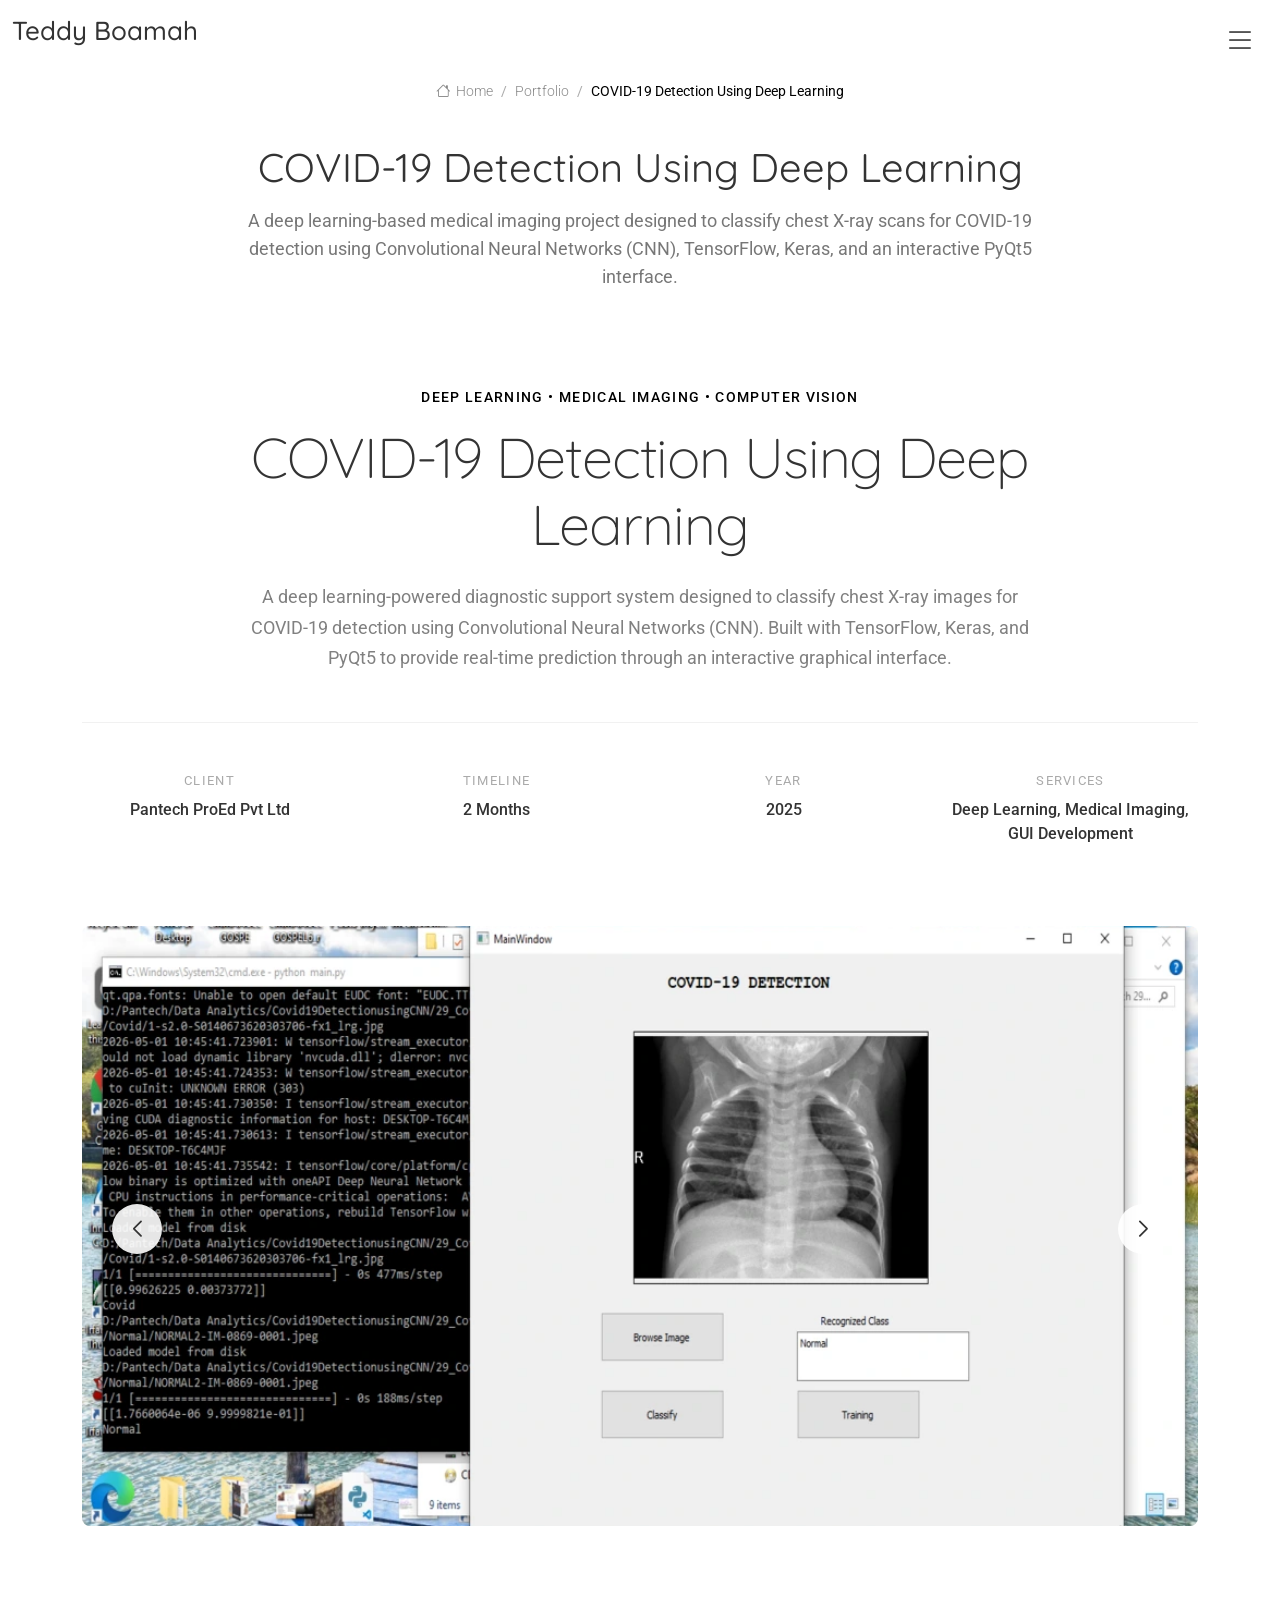
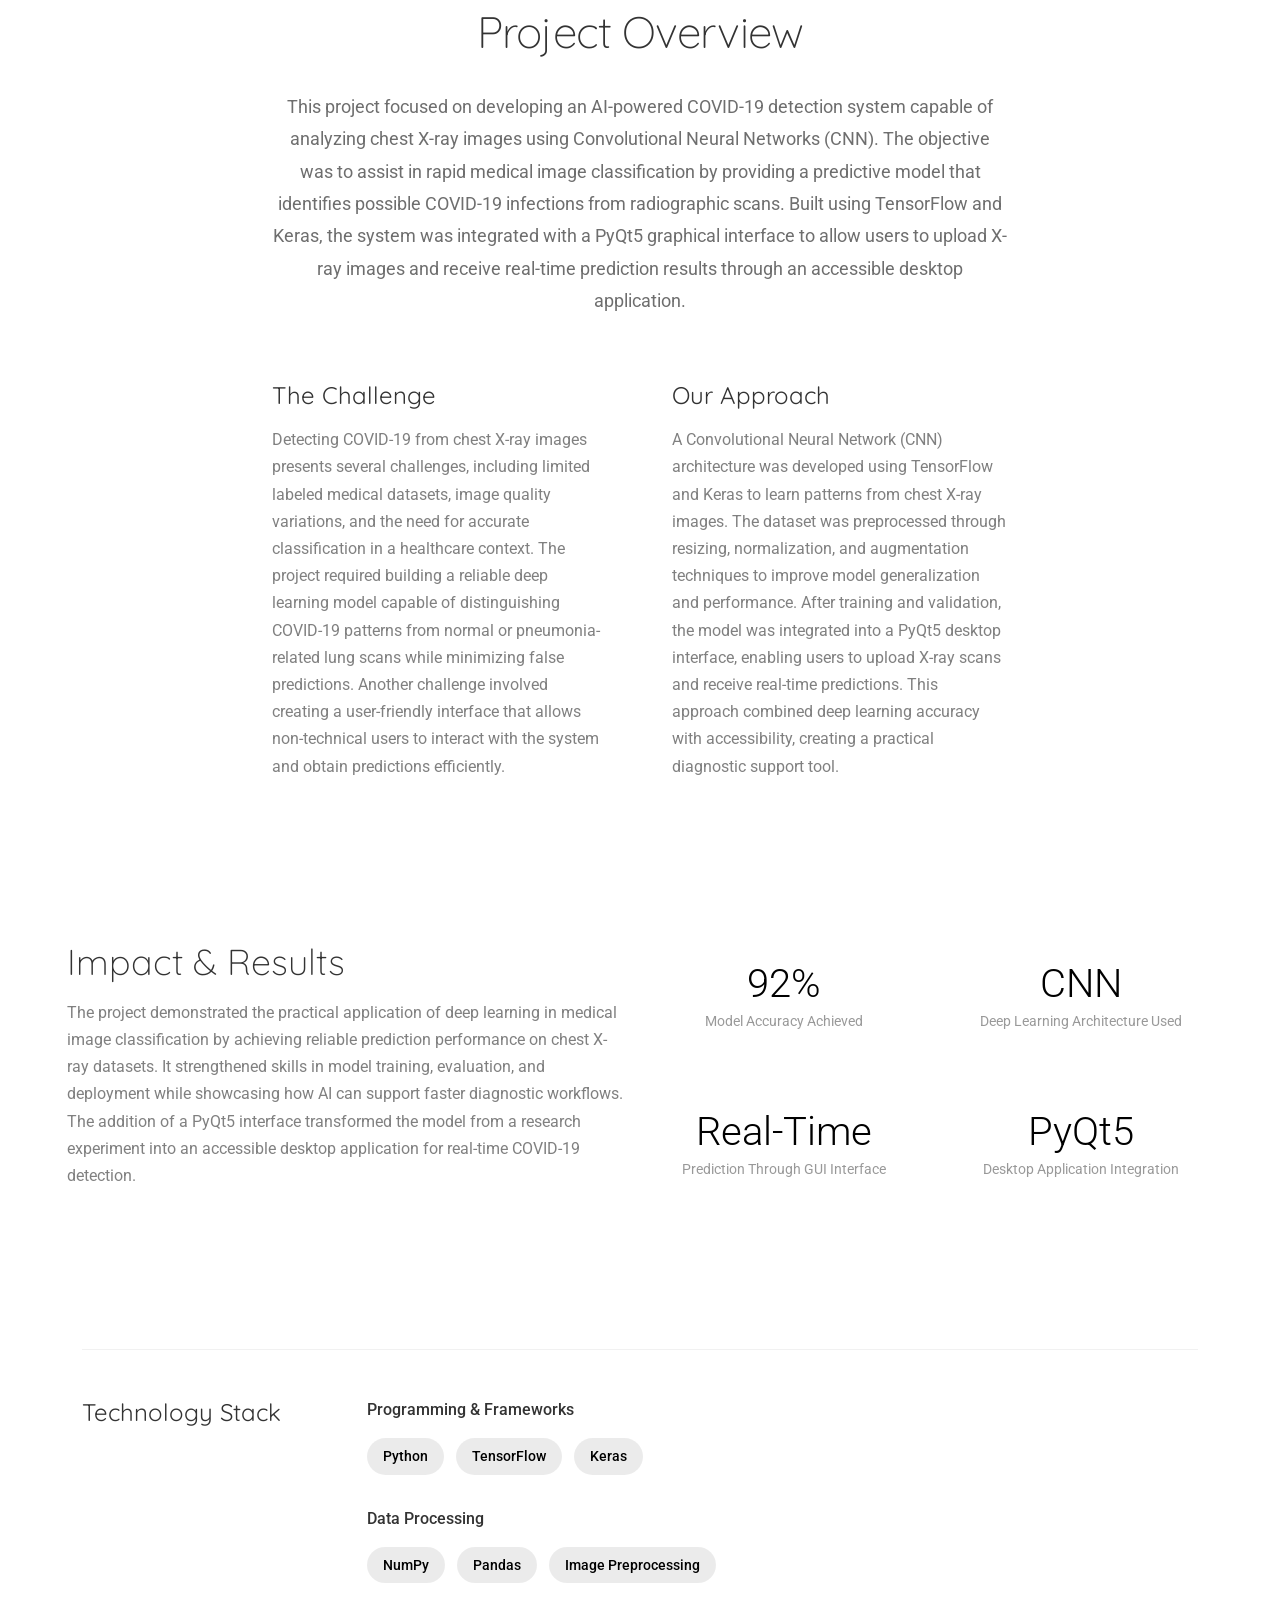
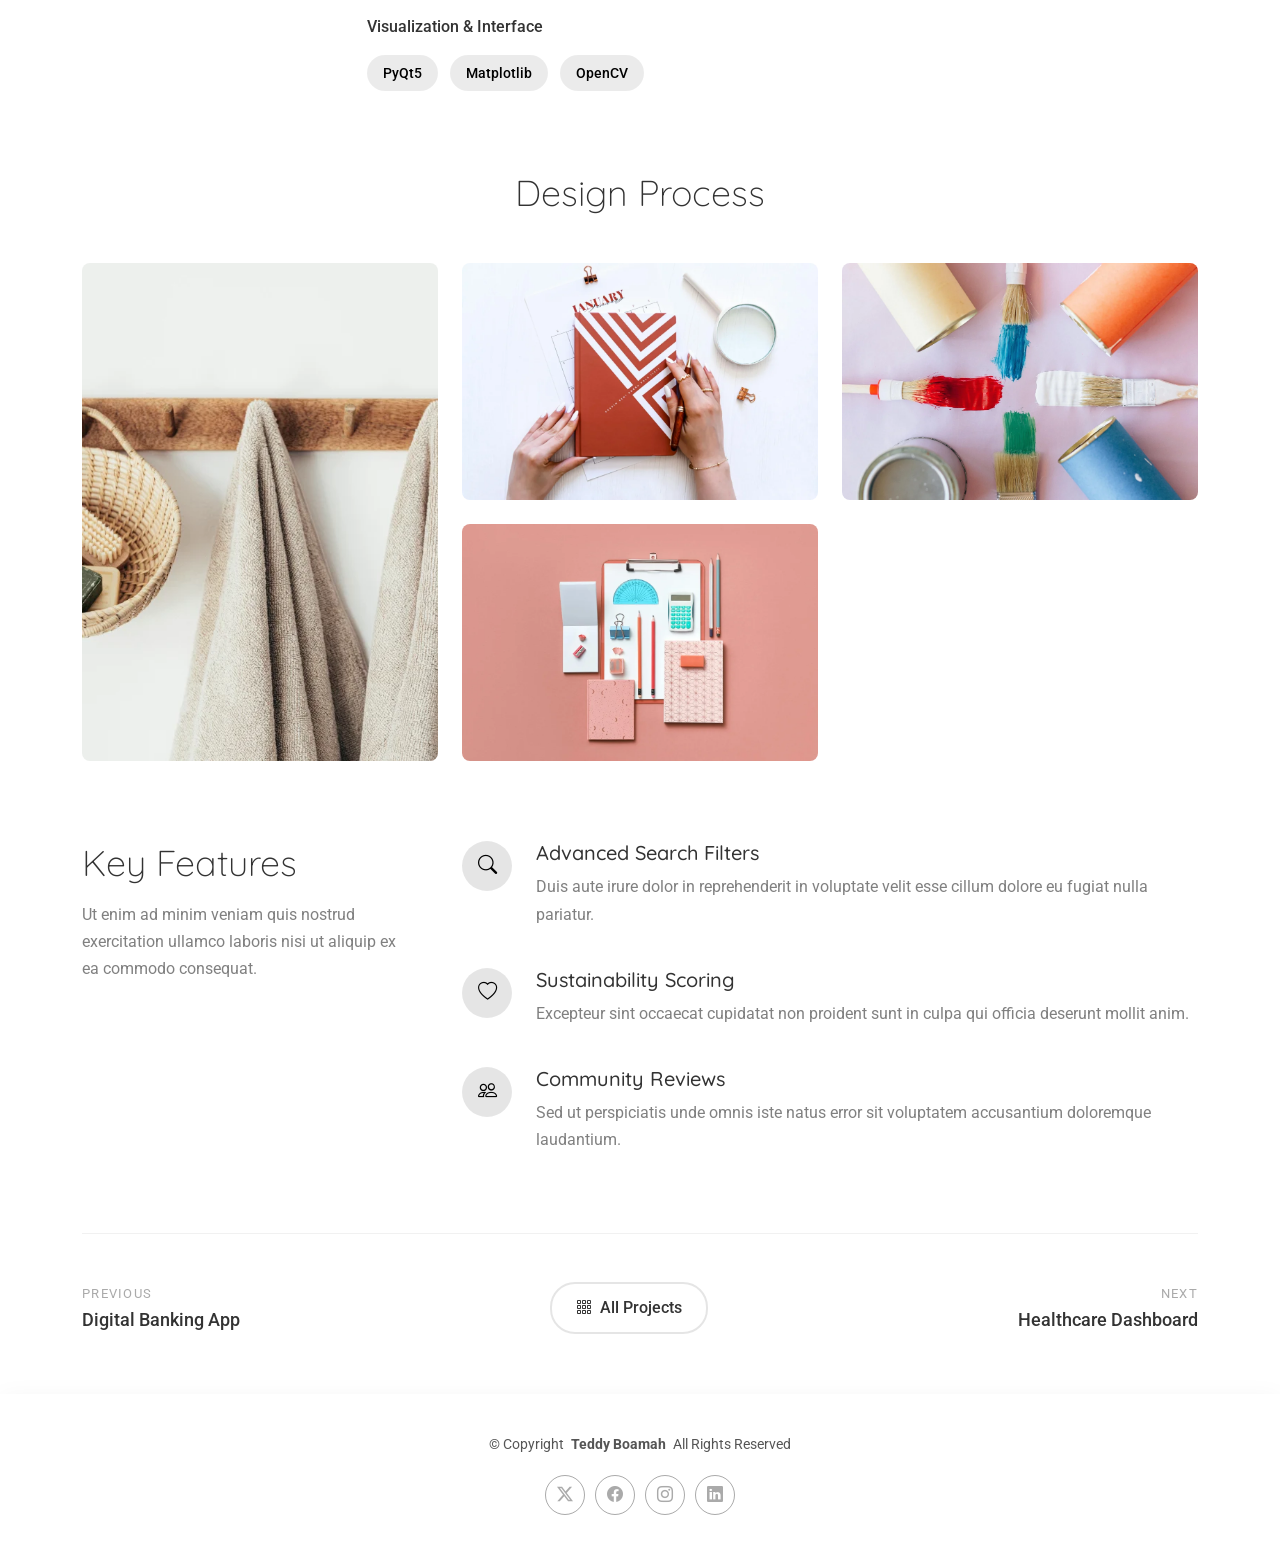
==== portfolio-covid19.html @ 997581e5 "update portfolio" ====
<!DOCTYPE html>
<html lang="en">

<head>
  <meta charset="utf-8">
  <meta content="width=device-width, initial-scale=1.0" name="viewport">
  <title>COVID-19 Detection Using Deep Learning | Teddy Boamah Portfolio</title>
  <meta name="description" content="Portfolio project by Teddy Boamah showcasing 
    a deep learning-based COVID-19 detection system using CNN, TensorFlow, Keras, 
    and PyQt5 for chest X-ray image classification.">
  <meta name="keywords" content="COVID-19 Detection, Deep Learning, CNN, TensorFlow, 
    Keras, PyQt5, Medical Imaging, Chest X-ray Classification, Artificial Intelligence, 
    Machine Learning, Teddy Boamah Portfolio">
  <!-- Open Graph (for sharing) -->
  <meta property="og:title" content="Teddy Boamah - AI Developer">
  <meta property="og:description" content="AI Developer and Entrepreneur building intelligent systems">
  <meta property="og:image" content="assets/images/Teddy.webp">
  <meta property="og:type" content="website">

  <!-- Favicons -->
  <link href="assets/img/favicon.png" rel="icon">
  <link href="assets/img/apple-touch-icon.png" rel="apple-touch-icon">

  <!-- Fonts -->
  <link href="https://fonts.googleapis.com" rel="preconnect">
  <link href="https://fonts.gstatic.com" rel="preconnect" crossorigin>
  <link href="https://fonts.googleapis.com/css2?family=Roboto:ital,wght@0,100;0,300;0,400;0,500;0,700;0,900;1,100;1,300;1,400;1,500;1,700;1,900&family=Raleway:ital,wght@0,100;0,200;0,300;0,400;0,500;0,600;0,700;0,800;0,900;1,100;1,200;1,300;1,400;1,500;1,600;1,700;1,800;1,900&family=Quicksand:wght@300;400;500;600;700&display=swap" rel="stylesheet">

  <!-- Vendor CSS Files -->
  <link href="assets/vendor/bootstrap/css/bootstrap.min.css" rel="stylesheet">
  <link href="assets/vendor/bootstrap-icons/bootstrap-icons.css" rel="stylesheet">
  <link href="assets/vendor/aos/aos.css" rel="stylesheet">
  <link href="assets/vendor/glightbox/css/glightbox.min.css" rel="stylesheet">
  <link href="assets/vendor/swiper/swiper-bundle.min.css" rel="stylesheet">

  <!-- Main CSS File -->
  <link href="assets/css/main.css" rel="stylesheet">


</head>

<body class="portfolio-details-page">

  <header id="header" class="header d-flex align-items-center position-relative">
    <div class="container-fluid position-relative d-flex align-items-center justify-content-between">

      <a href="index.html" class="logo d-flex align-items-center">
        <!-- Uncomment the line below if you also wish to use an image logo -->
        <!-- <img src="assets/img/logo.webp" alt=""> -->
        <h1 class="sitename">Teddy Boamah</h1>
      </a>

      <nav id="navmenu" class="navmenu">
        <ul>
          <li><a href="index.html#hero">Home</a></li>
          <li><a href="index.html#about">About</a></li>
          <li><a href="index.html#resume">Resume</a></li>
          <li><a href="index.html#portfolio">Portfolio</a></li>
          <li><a href="index.html#services">Services</a></li>
          
          <li><a href="index.html#contact">Contact</a></li>
        </ul>
        <i class="mobile-nav-toggle d-xl-none bi bi-list"></i>
      </nav>

    </div>
  </header>

  <main class="main">

    <!-- Page Title -->
    <div class="page-title">
      <div class="breadcrumbs">
        <nav aria-label="breadcrumb">
          <ol class="breadcrumb">
            <li class="breadcrumb-item"><a href="index.html#hero"><i class="bi bi-house"></i> Home</a></li>
            <li class="breadcrumb-item"><a href="index.html#portfolio">Portfolio</a></li>
            <li class="breadcrumb-item active current">COVID-19 Detection Using Deep Learning</li>
          </ol>
        </nav>
      </div>

      <div class="title-wrapper">
        <h1>COVID-19 Detection Using Deep Learning</h1>
        <p>A deep learning-based medical imaging project designed to classify chest X-ray scans for COVID-19 detection 
            using Convolutional Neural Networks (CNN), TensorFlow, Keras, and an interactive PyQt5 interface.
        </p>
      </div>
    </div><!-- End Page Title -->

    <!-- Portfolio Details Section -->
    <section id="portfolio-details" class="portfolio-details section">

      <div class="container" data-aos="fade-up" data-aos-delay="100">

        <div class="project-hero">
          <div class="hero-content" data-aos="fade-up">
            <div class="project-category">Deep Learning • Medical Imaging • Computer Vision</div>
            <h1 class="project-title">COVID-19 Detection Using Deep Learning</h1>
            <p class="project-subtitle">
                A deep learning-powered diagnostic support system designed to classify 
                chest X-ray images for COVID-19 detection using Convolutional Neural Networks (CNN). 
                Built with TensorFlow, Keras, and PyQt5 to provide real-time prediction 
                through an interactive graphical interface.
            </p>
          </div>

          <div class="project-meta-grid" data-aos="fade-up" data-aos-delay="200">
            <div class="meta-column">
              <div class="meta-label">Client</div>
              <div class="meta-value">Pantech ProEd Pvt Ltd</div>
            </div>
            <div class="meta-column">
              <div class="meta-label">Timeline</div>
              <div class="meta-value">2 Months</div>
            </div>
            <div class="meta-column">
              <div class="meta-label">Year</div>
              <div class="meta-value">2025</div>
            </div>
            <div class="meta-column">
              <div class="meta-label">Services</div>
              <div class="meta-value">Deep Learning, Medical Imaging, GUI Development</div>
            </div>
          </div>
        </div>

        <div class="visual-showcase" data-aos="zoom-in" data-aos-delay="100">
          <div class="main-visual">
            <div class="portfolio-details-slider swiper init-swiper">
              <script type="application/json" class="swiper-config">
                {
                  "loop": true,
                  "speed": 600,
                  "autoplay": {
                    "delay": 4000
                  },
                  "effect": "creative",
                  "creativeEffect": {
                    "prev": {
                      "shadow": false,
                      "translate": ["-120%", 0, -500]
                    },
                    "next": {
                      "shadow": false,
                      "translate": ["120%", 0, -500]
                    }
                  },
                  "slidesPerView": 1,
                  "navigation": {
                    "nextEl": ".swiper-button-next",
                    "prevEl": ".swiper-button-prev"
                  }
                }
              </script>
              <div class="swiper-wrapper">
                <div class="swiper-slide">
                  <img src="assets/img/portfolio/covid_file1.webp" alt="COVID-19 detector" class="img-fluid" loading="lazy">
                </div>
                <div class="swiper-slide">
                  <img src="assets/img/portfolio/covid_2.webp" alt="COVID-19 detector" class="img-fluid" loading="lazy">
                </div>
                <div class="swiper-slide">
                  <img src="assets/img/portfolio/covid_3.webp" alt="COVID-19 detector" class="img-fluid" loading="lazy">
                </div>
              </div>
              <div class="swiper-button-next"></div>
              <div class="swiper-button-prev"></div>
            </div>
          </div>
        </div>

        <div class="content-section">
          <div class="row">
            <div class="col-lg-8 offset-lg-2">
              <div class="project-overview" data-aos="fade-up">
                <h2>Project Overview</h2>
                <p class="overview-text">This project focused on developing an AI-powered COVID-19 detection system capable of 
                    analyzing chest X-ray images using Convolutional Neural Networks (CNN). The objective was to assist in 
                    rapid medical image classification by providing a predictive model that identifies possible COVID-19 infections 
                    from radiographic scans. Built using TensorFlow and Keras, the system was integrated with a PyQt5 graphical interface 
                    to allow users to upload X-ray images and receive real-time prediction results through an accessible desktop application.
                </p>

                <div class="challenge-solution">
                  <div class="challenge-block" data-aos="fade-up" data-aos-delay="100">
                    <h3>The Challenge</h3>
                    <p>Detecting COVID-19 from chest X-ray images presents several challenges, including limited labeled medical datasets, 
                        image quality variations, and the need for accurate classification in a healthcare context. The project required 
                        building a reliable deep learning model capable of distinguishing COVID-19 patterns from normal or pneumonia-related 
                        lung scans while minimizing false predictions. Another challenge involved creating a user-friendly interface that allows 
                        non-technical users to interact with the system and obtain predictions efficiently.
                    </p>
                  </div>

                  <div class="solution-block" data-aos="fade-up" data-aos-delay="200">
                    <h3>Our Approach</h3>
                    <p>A Convolutional Neural Network (CNN) architecture was developed using TensorFlow and Keras to learn patterns from 
                        chest X-ray images. The dataset was preprocessed through resizing, normalization, and augmentation techniques to 
                        improve model generalization and performance. After training and validation, the model was integrated into a 
                        PyQt5 desktop interface, enabling users to upload X-ray scans and receive real-time predictions. This approach 
                        combined deep learning accuracy with accessibility, creating a practical diagnostic support tool.
                    </p>
                  </div>
                </div>
              </div>
            </div>
          </div>
        </div>

        <div class="metrics-showcase" data-aos="fade-up" data-aos-delay="100">
          <div class="row align-items-center">
            <div class="col-lg-6">
              <div class="metrics-content">
                <h3>Impact &amp; Results</h3>
                <p>The project demonstrated the practical application of deep learning in 
                    medical image classification by achieving reliable prediction performance on 
                    chest X-ray datasets. It strengthened skills in model training, evaluation, 
                    and deployment while showcasing how AI can support faster diagnostic workflows. 
                    The addition of a PyQt5 interface transformed the model from a research experiment 
                    into an accessible desktop application for real-time COVID-19 detection.
                </p>
              </div>
            </div>
            <div class="col-lg-6">
              <div class="metrics-grid">
                <div class="metric-item" data-aos="fade-up" data-aos-delay="200">
                  <div class="metric-number">92%</div>
                  <div class="metric-label">Model Accuracy Achieved</div>
                </div>
                <div class="metric-item" data-aos="fade-up" data-aos-delay="250">
                  <div class="metric-number">CNN</div>
                  <div class="metric-label">Deep Learning Architecture Used</div>
                </div>
                <div class="metric-item" data-aos="fade-up" data-aos-delay="300">
                  <div class="metric-number">Real-Time</div>
                  <div class="metric-label">Prediction Through GUI Interface</div>
                </div>
                <div class="metric-item" data-aos="fade-up" data-aos-delay="350">
                  <div class="metric-number">PyQt5</div>
                  <div class="metric-label">Desktop Application Integration</div>
                </div>
              </div>
            </div>
          </div>
        </div>

        <div class="technology-stack" data-aos="fade-up" data-aos-delay="100">
          <div class="row">
            <div class="col-lg-3">
              <h3>Technology Stack</h3>
            </div>
            <div class="col-lg-9">
              <div class="tech-categories">
                <div class="tech-category" data-aos="fade-up" data-aos-delay="150">
                  <div class="category-title">Programming & Frameworks</div>
                  <div class="tech-list">
                    <span class="tech-item">Python</span>
                    <span class="tech-item">TensorFlow</span>
                    <span class="tech-item">Keras</span>
                  </div>
                </div>
                <div class="tech-category" data-aos="fade-up" data-aos-delay="200">
                  <div class="category-title">Data Processing</div>
                  <div class="tech-list">
                    <span class="tech-item">NumPy</span>
                    <span class="tech-item">Pandas</span>
                    <span class="tech-item">Image Preprocessing</span>
                  </div>
                </div>
                <div class="tech-category" data-aos="fade-up" data-aos-delay="250">
                  <div class="category-title">Visualization & Interface</div>
                  <div class="tech-list">
                    <span class="tech-item">PyQt5</span>
                    <span class="tech-item">Matplotlib</span>
                    <span class="tech-item">OpenCV</span>
                  </div>
                </div>
              </div>
            </div>
          </div>
        </div>

        <div class="process-gallery" data-aos="fade-up" data-aos-delay="100">
          <h3>Design Process</h3>
          <div class="gallery-masonry">
            <div class="gallery-item large" data-aos="fade-up" data-aos-delay="150">
              <img src="assets/img/portfolio/portfolio-11.webp" alt="Design process" class="img-fluid glightbox" loading="lazy">
              <div class="gallery-caption">User Research &amp; Personas</div>
            </div>
            <div class="gallery-item" data-aos="fade-up" data-aos-delay="200">
              <img src="assets/img/portfolio/portfolio-12.webp" alt="Design process" class="img-fluid glightbox" loading="lazy">
              <div class="gallery-caption">Wireframes</div>
            </div>
            <div class="gallery-item" data-aos="fade-up" data-aos-delay="250">
              <img src="assets/img/portfolio/portfolio-3.webp" alt="Design process" class="img-fluid glightbox" loading="lazy">
              <div class="gallery-caption">Prototypes</div>
            </div>
            <div class="gallery-item" data-aos="fade-up" data-aos-delay="300">
              <img src="assets/img/portfolio/portfolio-4.webp" alt="Design process" class="img-fluid glightbox" loading="lazy">
              <div class="gallery-caption">Final Design</div>
            </div>
          </div>
        </div>

        <div class="key-features-section" data-aos="fade-up" data-aos-delay="100">
          <div class="row">
            <div class="col-lg-4">
              <div class="features-intro">
                <h3>Key Features</h3>
                <p>Ut enim ad minim veniam quis nostrud exercitation ullamco laboris nisi ut aliquip ex ea commodo consequat.</p>
              </div>
            </div>
            <div class="col-lg-8">
              <div class="features-list">
                <div class="feature-row" data-aos="fade-up" data-aos-delay="150">
                  <div class="feature-icon">
                    <i class="bi bi-search"></i>
                  </div>
                  <div class="feature-content">
                    <h4>Advanced Search Filters</h4>
                    <p>Duis aute irure dolor in reprehenderit in voluptate velit esse cillum dolore eu fugiat nulla pariatur.</p>
                  </div>
                </div>
                <div class="feature-row" data-aos="fade-up" data-aos-delay="200">
                  <div class="feature-icon">
                    <i class="bi bi-heart"></i>
                  </div>
                  <div class="feature-content">
                    <h4>Sustainability Scoring</h4>
                    <p>Excepteur sint occaecat cupidatat non proident sunt in culpa qui officia deserunt mollit anim.</p>
                  </div>
                </div>
                <div class="feature-row" data-aos="fade-up" data-aos-delay="250">
                  <div class="feature-icon">
                    <i class="bi bi-people"></i>
                  </div>
                  <div class="feature-content">
                    <h4>Community Reviews</h4>
                    <p>Sed ut perspiciatis unde omnis iste natus error sit voluptatem accusantium doloremque laudantium.</p>
                  </div>
                </div>
              </div>
            </div>
          </div>
        </div>

        <div class="project-footer" data-aos="fade-up" data-aos-delay="200">
          <div class="footer-navigation">
            <a href="#" class="nav-link prev-project">
              <span class="nav-direction">Previous</span>
              <span class="nav-title">Digital Banking App</span>
            </a>
            <a href="#" class="nav-link all-projects">
              <i class="bi bi-grid-3x3-gap"></i>
              <span>All Projects</span>
            </a>
            <a href="#" class="nav-link next-project">
              <span class="nav-direction">Next</span>
              <span class="nav-title">Healthcare Dashboard</span>
            </a>
          </div>
        </div>

      </div>

    </section><!-- /Portfolio Details Section -->

  </main>

  <footer id="footer" class="footer">

    <div class="container">
      <div class="copyright text-center ">
        <p>© <span>Copyright</span> <strong class="px-1 sitename">Teddy Boamah</strong> <span>All Rights Reserved</span></p>
      </div>
      <div class="social-links d-flex justify-content-center">
        <a href=""><i class="bi bi-twitter-x"></i></a>
        <a href=""><i class="bi bi-facebook"></i></a>
        <a href=""><i class="bi bi-instagram"></i></a>
        <a href=""><i class="bi bi-linkedin"></i></a>
      </div>
     
    </div>

  </footer>

  <!-- Scroll Top -->
  <a href="#" id="scroll-top" class="scroll-top d-flex align-items-center justify-content-center"><i class="bi bi-arrow-up-short"></i></a>

  <!-- Preloader -->
  <div id="preloader">
    <div></div>
    <div></div>
    <div></div>
    <div></div>
  </div>

  <!-- Vendor JS Files -->
  <script src="assets/vendor/bootstrap/js/bootstrap.bundle.min.js"></script>
  <script src="assets/vendor/php-email-form/validate.js"></script>
  <script src="assets/vendor/aos/aos.js"></script>
  <script src="assets/vendor/typed.js/typed.umd.js"></script>
  <script src="assets/vendor/waypoints/noframework.waypoints.js"></script>
  <script src="assets/vendor/imagesloaded/imagesloaded.pkgd.min.js"></script>
  <script src="assets/vendor/isotope-layout/isotope.pkgd.min.js"></script>
  <script src="assets/vendor/glightbox/js/glightbox.min.js"></script>
  <script src="assets/vendor/swiper/swiper-bundle.min.js"></script>

  <!-- Main JS File -->
  <script src="assets/js/main.js"></script>

</body>

</html>
---- assets/css/main.css ----
/**
* Template Name: MinimalFolio
* Template URL: https://bootstrapmade.com/minimalfolio-bootstrap-portfolio-template/
* Updated: Aug 05 2025 with Bootstrap v5.3.7
* Author: BootstrapMade.com
* License: https://bootstrapmade.com/license/
*/

/*--------------------------------------------------------------
# Font & Color Variables
# Help: https://bootstrapmade.com/color-system/
--------------------------------------------------------------*/
/* Fonts */
:root {
  --default-font: "Roboto",  system-ui, -apple-system, "Segoe UI", Roboto, "Helvetica Neue", Arial, "Noto Sans", "Liberation Sans", sans-serif, "Apple Color Emoji", "Segoe UI Emoji", "Segoe UI Symbol", "Noto Color Emoji";
  --heading-font: "Quicksand",  sans-serif;
  --nav-font: "Raleway",  sans-serif;
}

/* Global Colors - The following color variables are used throughout the website. Updating them here will change the color scheme of the entire website */
:root { 
  --background-color: #ffffff; /* Background color for the entire website, including individual sections */
  --default-color: #555555; /* Default color used for the majority of the text content across the entire website */
  --heading-color: #333333; /* Color for headings, subheadings and title throughout the website */
  --accent-color: #000000; /* Accent color that represents your brand on the website. It's used for buttons, links, and other elements that need to stand out */
  --surface-color: #ffffff; /* The surface color is used as a background of boxed elements within sections, such as cards, icon boxes, or other elements that require a visual separation from the global background. */
  --contrast-color: #ffffff; /* Contrast color for text, ensuring readability against backgrounds of accent, heading, or default colors. */
}

/* Nav Menu Colors - The following color variables are used specifically for the navigation menu. They are separate from the global colors to allow for more customization options */
:root {
  --nav-color: #555555;  /* The default color of the main navmenu links */
  --nav-hover-color: #000000; /* Applied to main navmenu links when they are hovered over or active */
  --nav-mobile-background-color: #fafafa; /* Used as the background color for mobile navigation menu */
  --nav-dropdown-background-color: #ffffff; /* Used as the background color for dropdown items that appear when hovering over primary navigation items */
  --nav-dropdown-color: #8f8f8f; /* Used for navigation links of the dropdown items in the navigation menu. */
  --nav-dropdown-hover-color: #000000; /* Similar to --nav-hover-color, this color is applied to dropdown navigation links when they are hovered over. */
}

/* Color Presets - These classes override global colors when applied to any section or element, providing reuse of the sam color scheme. */

.light-background {
  --background-color: #fafafa;
  --surface-color: #ffffff;
}

.dark-background {
  --background-color: #060606;
  --default-color: #ffffff;
  --heading-color: #ffffff;
  --surface-color: #252525;
  --contrast-color: #ffffff;
}

/* Smooth scroll */
:root {
  scroll-behavior: smooth;
}

/*--------------------------------------------------------------
# General Styling & Shared Classes
--------------------------------------------------------------*/
body {
  color: var(--default-color);
  background-color: var(--background-color);
  font-family: var(--default-font);
}

a {
  color: var(--accent-color);
  text-decoration: none;
  transition: 0.3s;
}

a:hover {
  color: color-mix(in srgb, var(--accent-color), transparent 25%);
  text-decoration: none;
}

h1,
h2,
h3,
h4,
h5,
h6 {
  color: var(--heading-color);
  font-family: var(--heading-font);
}

/* PHP Email Form Messages
------------------------------*/
.php-email-form .error-message {
  display: none;
  background: #df1529;
  color: #ffffff;
  text-align: left;
  padding: 15px;
  margin-bottom: 24px;
  font-weight: 600;
}

.php-email-form .sent-message {
  display: none;
  color: #ffffff;
  background: #059652;
  text-align: center;
  padding: 15px;
  margin-bottom: 24px;
  font-weight: 600;
}

.php-email-form .loading {
  display: none;
  background: var(--surface-color);
  text-align: center;
  padding: 15px;
  margin-bottom: 24px;
}

.php-email-form .loading:before {
  content: "";
  display: inline-block;
  border-radius: 50%;
  width: 24px;
  height: 24px;
  margin: 0 10px -6px 0;
  border: 3px solid var(--accent-color);
  border-top-color: var(--surface-color);
  animation: php-email-form-loading 1s linear infinite;
}

@keyframes php-email-form-loading {
  0% {
    transform: rotate(0deg);
  }

  100% {
    transform: rotate(360deg);
  }
}

/*--------------------------------------------------------------
# Global Header
--------------------------------------------------------------*/
.header {
  --background-color: rgba(255, 255, 255, 0);
  color: var(--default-color);
  background-color: var(--background-color);
  padding: 15px 0;
  transition: all 0.5s;
  z-index: 997;
}

.header .logo {
  line-height: 1;
}

.header .logo img {
  max-height: 32px;
  margin-right: 8px;
}

.header .logo h1 {
  font-size: 26px;
  margin: 0;
  font-weight: 500;
  color: var(--heading-color);
}

/*--------------------------------------------------------------
# Navigation Menu
--------------------------------------------------------------*/
/* Navmenu */
.mobile-nav-toggle {
  background-color: var(--background-color);
  padding: 4px;
  color: var(--nav-color);
  position: fixed;
  top: 20px;
  right: 20px;
  font-size: 32px;
  line-height: 0;
  cursor: pointer;
  display: block !important;
  z-index: 998;
  transition: 0.3s;
}

.mobile-nav-toggle:hover {
  color: var(--nav-hover-color);
}

.navmenu {
  position: fixed;
  top: 0;
  bottom: 0;
  right: -300px;
  z-index: 997;
  transition: 0.3s;
  width: 300px;
  overflow: hidden;
}

.navmenu ul {
  display: block;
  list-style: none;
  padding: 10px 0;
  margin: 0;
  overflow-y: auto;
  transition: 0.3s;
  z-index: 998;
}

.navmenu a,
.navmenu a:focus {
  color: var(--nav-dropdown-color);
  padding: 10px 20px;
  font-family: var(--nav-font);
  font-size: 15px;
  font-weight: 400;
  display: flex;
  align-items: center;
  justify-content: space-between;
  white-space: nowrap;
  transition: 0.3s;
}

.navmenu a i,
.navmenu a:focus i {
  font-size: 12px;
  line-height: 0;
  margin-left: 5px;
  width: 30px;
  height: 30px;
  display: flex;
  align-items: center;
  justify-content: center;
  border-radius: 50%;
  transition: 0.3s;
  background-color: color-mix(in srgb, var(--accent-color), transparent 90%);
}

.navmenu a i:hover,
.navmenu a:focus i:hover {
  background-color: var(--accent-color);
  color: var(--contrast-color);
}

.navmenu a:hover,
.navmenu .active,
.navmenu .active:focus {
  color: var(--nav-dropdown-hover-color);
}

.navmenu .active i,
.navmenu .active:focus i {
  background-color: var(--accent-color);
  color: var(--contrast-color);
  transform: rotate(180deg);
}

.navmenu .dropdown ul {
  position: static;
  display: none;
  z-index: 99;
  padding: 10px 0;
  margin: 10px 20px;
  box-shadow: none;
  transition: all 0.5s ease-in-out;
}

.navmenu .dropdown>.dropdown-active {
  display: block;
  background-color: var(--nav-dropdown-background-color);
  border: 1px solid color-mix(in srgb, var(--nav-dropdown-color), transparent 90%);
}

.mobile-nav-active {
  overflow: hidden;
}

.mobile-nav-active .mobile-nav-toggle {
  right: 310px;
  font-size: 36px;
}

.mobile-nav-active .navmenu {
  position: fixed;
  overflow: hidden;
  top: 0;
  bottom: 0;
  right: 0;
  background-color: var(--nav-mobile-background-color);
  transition: 0.3s;
}

/*--------------------------------------------------------------
# Global Footer
--------------------------------------------------------------*/
.footer {
  color: var(--default-color);
  background-color: var(--background-color);
  font-size: 14px;
  padding: 40px 0;
  position: relative;
  box-shadow: 0 5px 25px rgba(0, 0, 0, 0.05);
}

.footer .copyright p {
  margin-bottom: 0;
}

.footer .social-links {
  margin-top: 20px;
}

.footer .social-links a {
  display: flex;
  align-items: center;
  justify-content: center;
  width: 40px;
  height: 40px;
  border-radius: 50%;
  border: 1px solid color-mix(in srgb, var(--default-color), transparent 50%);
  font-size: 16px;
  color: color-mix(in srgb, var(--default-color), transparent 50%);
  margin: 0 5px;
  transition: 0.3s;
}

.footer .social-links a:hover {
  color: var(--accent-color);
  border-color: var(--accent-color);
}

.footer .credits {
  margin-top: 10px;
  font-size: 13px;
  text-align: center;
}

/*--------------------------------------------------------------
# Preloader
--------------------------------------------------------------*/
#preloader {
  position: fixed;
  inset: 0;
  z-index: 9999;
  overflow: hidden;
  background-color: var(--background-color);
  transition: all 0.6s ease-out;
  width: 100%;
  height: 100vh;
  display: flex;
  align-items: center;
  justify-content: center;
}

#preloader div {
  width: 13px;
  height: 13px;
  background-color: var(--accent-color);
  border-radius: 50%;
  animation-timing-function: cubic-bezier(0, 1, 1, 0);
  position: absolute;
  left: 50%;
}

#preloader div:nth-child(1) {
  left: calc(50% + 8px);
  animation: animate-preloader-1 0.6s infinite;
}

#preloader div:nth-child(2) {
  left: calc(50% + 8px);
  animation: animate-preloader-2 0.6s infinite;
}

#preloader div:nth-child(3) {
  left: calc(50% + 32px);
  animation: animate-preloader-2 0.6s infinite;
}

#preloader div:nth-child(4) {
  left: calc(50% + 56px);
  animation: animate-preloader-3 0.6s infinite;
}

@keyframes animate-preloader-1 {
  0% {
    transform: scale(0);
  }

  100% {
    transform: scale(1);
  }
}

@keyframes animate-preloader-3 {
  0% {
    transform: scale(1);
  }

  100% {
    transform: scale(0);
  }
}

@keyframes animate-preloader-2 {
  0% {
    transform: translate(0, 0);
  }

  100% {
    transform: translate(24px, 0);
  }
}

/*--------------------------------------------------------------
# Scroll Top Button
--------------------------------------------------------------*/
.scroll-top {
  position: fixed;
  visibility: hidden;
  opacity: 0;
  right: 15px;
  bottom: 15px;
  z-index: 99999;
  background-color: var(--accent-color);
  width: 40px;
  height: 40px;
  border-radius: 4px;
  transition: all 0.4s;
}

.scroll-top i {
  font-size: 24px;
  color: var(--contrast-color);
  line-height: 0;
}

.scroll-top:hover {
  background-color: color-mix(in srgb, var(--accent-color), transparent 20%);
  color: var(--contrast-color);
}

.scroll-top.active {
  visibility: visible;
  opacity: 1;
}

/*--------------------------------------------------------------
# Disable aos animation delay on mobile devices
--------------------------------------------------------------*/
@media screen and (max-width: 768px) {
  [data-aos-delay] {
    transition-delay: 0 !important;
  }
}

/*--------------------------------------------------------------
# Global Page Titles & Breadcrumbs
--------------------------------------------------------------*/
.page-title {
  text-align: center;
  padding: 20px 0;
}

.page-title .breadcrumbs {
  margin-bottom: 1.5rem;
}

.page-title .breadcrumbs .breadcrumb {
  justify-content: center;
  margin: 0;
  padding: 0;
  background: none;
}

.page-title .breadcrumbs .breadcrumb .breadcrumb-item {
  font-size: 0.9rem;
  color: color-mix(in srgb, var(--default-color), transparent 30%);
}

.page-title .breadcrumbs .breadcrumb .breadcrumb-item.active {
  color: var(--accent-color);
}

.page-title .breadcrumbs .breadcrumb .breadcrumb-item a {
  color: inherit;
  text-decoration: none;
  transition: color 0.3s ease;
  font-weight: 300;
}

.page-title .breadcrumbs .breadcrumb .breadcrumb-item a:hover {
  color: var(--accent-color);
}

.page-title .breadcrumbs .breadcrumb .breadcrumb-item a i {
  font-size: 0.9rem;
  margin-right: 0.2rem;
}

.page-title .breadcrumbs .breadcrumb .breadcrumb-item+.breadcrumb-item::before {
  color: color-mix(in srgb, var(--default-color), transparent 50%);
}

.page-title .title-wrapper {
  max-width: 800px;
  margin: 0 auto;
  padding: 1rem 0;
}

.page-title .title-wrapper h1 {
  font-size: 2.5rem;
  margin-bottom: 1rem;
  font-weight: 400;
  color: var(--heading-color);
}

.page-title .title-wrapper p {
  font-size: 1.1rem;
  color: color-mix(in srgb, var(--default-color), transparent 20%);
  margin: 0;
  line-height: 1.6;
}

@media (max-width: 768px) {
  .page-title .title-wrapper h1 {
    font-size: 2rem;
  }

  .page-title .title-wrapper p {
    font-size: 1rem;
  }
}

@media (max-width: 576px) {
  .page-title .title-wrapper h1 {
    font-size: 1.75rem;
  }
}

/*--------------------------------------------------------------
# Global Sections
--------------------------------------------------------------*/
section,
.section {
  color: var(--default-color);
  background-color: var(--background-color);
  padding: 60px 0;
  overflow: clip;
}

/*--------------------------------------------------------------
# Global Section Titles
--------------------------------------------------------------*/
.section-title {
  text-align: center;
  padding-bottom: 60px;
  position: relative;
}

.section-title h2 {
  font-size: 32px;
  font-weight: 400;
  margin-bottom: 15px;
}

.section-title p {
  margin-bottom: 0;
  font-size: 14px;
  font-weight: 300;
}

/*--------------------------------------------------------------
# Hero Section
--------------------------------------------------------------*/
.hero {
  padding-top: 60px;
  min-height: 100vh;
  display: flex;
  align-items: center;
  padding-bottom: 120px;
  /* Typographic system for hero */
  /* CTAs */
  /* Meta row */
  /* Portrait block */
  /* Gentle section visual calm */
  /* Spacing rhythm */
  /* Subtle parallax simulation for large screens */
  /* Responsive refinements */
}

.hero .intro .eyebrow .dot {
  width: 8px;
  height: 8px;
  border-radius: 50%;
  background: var(--accent-color);
  flex: 0 0 auto;
}

.hero .intro .eyebrow .text {
  font-family: var(--nav-font);
  font-size: 14px;
  letter-spacing: 0.12em;
  text-transform: uppercase;
  color: color-mix(in srgb, var(--default-color), transparent 30%);
}

.hero .intro .display-heading {
  font-family: var(--heading-font);
  font-weight: 300;
  font-size: clamp(36px, 5vw, 56px);
  line-height: 1.15;
  letter-spacing: -0.02em;
  margin-bottom: 10px;
}

.hero .intro .lead {
  font-size: 18px;
  line-height: 1.8;
  color: color-mix(in srgb, var(--default-color), transparent 10%);
  max-width: 58ch;
}

.hero .btn-ghost {
  --_border: color-mix(in srgb, var(--default-color), transparent 80%);
  --_hover: color-mix(in srgb, var(--accent-color), transparent 85%);
  border: 1px solid var(--_border);
  color: var(--default-color);
  background-color: var(--surface-color);
  padding: 10px 18px;
  border-radius: 8px;
  transition: all 0.3s ease-in-out;
}

.hero .btn-ghost:hover,
.hero .btn-ghost:focus {
  border-color: var(--accent-color);
  color: var(--accent-color);
  box-shadow: 0 6px 20px color-mix(in srgb, var(--accent-color), transparent 90%);
  outline: none;
}

.hero .btn-ghost:active {
  transform: translateY(1px);
}

.hero .link-underline {
  position: relative;
  color: var(--accent-color);
  font-weight: 400;
  padding-bottom: 2px;
  transition: color 0.3s ease-in-out;
}

.hero .link-underline:after {
  content: "";
  position: absolute;
  left: 0;
  bottom: -2px;
  width: 100%;
  height: 1px;
  background: color-mix(in srgb, var(--accent-color), transparent 40%);
  transform: scaleX(0.6);
  transform-origin: left;
  transition: transform 0.3s ease-in-out, background 0.3s ease-in-out;
}

.hero .link-underline:hover,
.hero .link-underline:focus {
  color: color-mix(in srgb, var(--accent-color), transparent 10%);
  outline: none;
  border-radius: 4px;
}

.hero .link-underline:hover:after,
.hero .link-underline:focus:after {
  transform: scaleX(1);
  background: var(--accent-color);
}

.hero .meta .meta-item {
  color: color-mix(in srgb, var(--default-color), transparent 20%);
}

.hero .meta .meta-item i {
  color: var(--accent-color);
}

.hero .portrait-wrap .portrait-img {
  width: 100%;
  height: auto;
  border-radius: 10px;
  display: block;
  box-shadow: 0 20px 60px color-mix(in srgb, var(--default-color), transparent 90%);
  transform: translateZ(0);
  transition: transform 0.4s ease-in-out, box-shadow 0.4s ease-in-out;
}

.hero .portrait-wrap:hover .portrait-img {
  transform: scale(1.015);
  box-shadow: 0 28px 80px color-mix(in srgb, var(--accent-color), transparent 90%);
}

.hero .portrait-wrap .badge.note {
  position: absolute;
  right: 12px;
  bottom: 12px;
  display: inline-flex;
  align-items: center;
  gap: 8px;
  padding: 8px 12px;
  border-radius: 999px;
  background: color-mix(in srgb, var(--accent-color), var(--surface-color) 85%);
  color: var(--default-color);
  font-size: 13px;
  backdrop-filter: blur(6px);
  box-shadow: 0 10px 30px color-mix(in srgb, var(--accent-color), transparent 88%);
}

.hero .portrait-wrap .badge.note i {
  color: var(--accent-color);
}

section .hero {
  background: var(--background-color);
}

.hero .cta-group {
  gap: 16px;
}

@media (min-width: 992px) {
  .hero .portrait-wrap {
    will-change: transform;
  }
}

@media (max-width: 992px) {
  .hero .intro .lead {
    font-size: 17px;
  }

  .hero .portrait-wrap .badge.note {
    transform: scale(0.95);
  }
}

@media (max-width: 576px) {
  .hero .intro .display-heading {
    font-size: 34px;
  }

  .hero .cta-group {
    flex-direction: column;
    align-items: flex-start;
  }
}

/*--------------------------------------------------------------
# About Section
--------------------------------------------------------------*/
.about {
  /* Layout rhythm */
  --maxw: 1200px;
  --space-1: 16px;
  --space-2: 24px;
  --space-3: 40px;
  --space-4: 64px;
  --radius-s: 6px;
  --shadow-soft: 0 10px 30px color-mix(in srgb, var(--default-color), transparent 92%);
}

.about .container {
  max-width: var(--maxw);
}

.about .intro-wrap {
  margin-bottom: var(--space-4);
}

.about .intro-content .eyebrow {
  display: inline-block;
  letter-spacing: 0.12em;
  text-transform: uppercase;
  font-size: 12px;
  color: color-mix(in srgb, var(--default-color), transparent 40%);
  margin-bottom: var(--space-1);
}

.about .intro-content .headline {
  font-family: var(--heading-font);
  font-weight: 300;
  line-height: 1.2;
  font-size: clamp(28px, 4vw, 44px);
  margin: 0 0 var(--space-2) 0;
}

.about .intro-content .lead {
  font-size: 18px;
  line-height: 1.8;
  color: color-mix(in srgb, var(--default-color), transparent 10%);
  margin-bottom: var(--space-2);
}

.about .intro-content p {
  line-height: 1.8;
  margin-bottom: var(--space-2);
  color: color-mix(in srgb, var(--default-color), transparent 5%);
}

.about .intro-content .cta-group {
  display: flex;
  gap: var(--space-2);
  align-items: center;
  margin-top: var(--space-2);
}

.about .intro-content .cta-group .btn-ghost {
  display: inline-flex;
  align-items: center;
  gap: 8px;
  padding: 12px 18px;
  border-radius: var(--radius-s);
  color: var(--accent-color);
  background: color-mix(in srgb, var(--accent-color), transparent 92%);
  border: 1px solid color-mix(in srgb, var(--accent-color), transparent 70%);
  transition: 0.3s ease-in-out;
}

.about .intro-content .cta-group .btn-ghost:hover,
.about .intro-content .cta-group .btn-ghost:focus {
  color: var(--contrast-color);
  background: var(--accent-color);
  border-color: var(--accent-color);
  outline: none;
  box-shadow: 0 0 0 3px color-mix(in srgb, var(--accent-color), transparent 70%);
}

.about .intro-content .cta-group .link-underline {
  display: inline-flex;
  align-items: center;
  gap: 8px;
  position: relative;
  color: var(--accent-color);
  padding-bottom: 4px;
  transition: 0.3s ease-in-out;
}

.about .intro-content .cta-group .link-underline::after {
  content: "";
  position: absolute;
  left: 0;
  right: 0;
  bottom: 0;
  height: 1px;
  background: color-mix(in srgb, var(--accent-color), transparent 40%);
  transform: scaleX(0.4);
  transform-origin: left;
  transition: 0.3s ease-in-out;
}

.about .intro-content .cta-group .link-underline:hover,
.about .intro-content .cta-group .link-underline:focus {
  color: color-mix(in srgb, var(--accent-color), transparent 10%);
  outline: none;
}

.about .intro-content .cta-group .link-underline:hover::after,
.about .intro-content .cta-group .link-underline:focus::after {
  transform: scaleX(1);
}

.about .profile-figure {
  margin: 0;
}

.about .profile-figure .profile-photo {
  width: 88%;
  max-width: 440px;
  border-radius: 18px;
  box-shadow: var(--shadow-soft);
  transform: translateY(0);
  transition: transform 0.3s ease-in-out;
}

.about .profile-figure .profile-caption {
  margin-top: var(--space-2);
  display: flex;
  align-items: center;
  gap: var(--space-2);
}

.about .profile-figure .profile-caption .signature {
  max-width: 160px;
  filter: grayscale(100%);
  opacity: 0.85;
}

.about .profile-figure .profile-caption .meta {
  font-size: 14px;
  color: color-mix(in srgb, var(--default-color), transparent 20%);
}

.about .profile-figure .profile-caption .meta .funfact {
  font-size: 13px;
  margin-top: 4px;
  color: color-mix(in srgb, var(--default-color), transparent 35%);
}

.about .profile-figure:hover .profile-photo {
  transform: translateY(-4px);
}

.about .skills-wrap {
  margin-top: var(--space-4);
  margin-bottom: var(--space-4);
}

.about .skills-wrap .skill-item {
  padding: var(--space-2);
  border-radius: var(--radius-s);
  transition: 0.3s ease-in-out;
  background: color-mix(in srgb, var(--surface-color), var(--accent-color) 2%);
  border: 1px solid color-mix(in srgb, var(--default-color), transparent 88%);
  height: 100%;
}

.about .skills-wrap .skill-item i {
  font-size: 24px;
  color: var(--accent-color);
  margin-bottom: var(--space-1);
  display: inline-block;
}

.about .skills-wrap .skill-item h3 {
  font-size: 16px;
  margin-bottom: 6px;
  font-weight: 500;
}

.about .skills-wrap .skill-item p {
  margin: 0;
  font-size: 14px;
  color: color-mix(in srgb, var(--default-color), transparent 25%);
}

.about .skills-wrap .skill-item:hover {
  transform: translateY(-3px);
  border-color: color-mix(in srgb, var(--accent-color), transparent 60%);
  box-shadow: var(--shadow-soft);
}

.about .journey-wrap {
  margin-bottom: var(--space-4);
}

.about .journey-wrap .timeline-item {
  position: relative;
  padding-left: 26px;
}

.about .journey-wrap .timeline-item time {
  display: inline-block;
  font-size: 12px;
  letter-spacing: 0.08em;
  text-transform: uppercase;
  color: color-mix(in srgb, var(--default-color), transparent 45%);
  margin-bottom: 6px;
}

.about .journey-wrap .timeline-item h4 {
  font-size: 18px;
  font-weight: 400;
  margin: 0 0 6px;
}

.about .journey-wrap .timeline-item p {
  font-size: 14px;
  color: color-mix(in srgb, var(--default-color), transparent 25%);
  margin: 0;
}

.about .journey-wrap .timeline-item .dot {
  position: absolute;
  left: 0;
  top: 4px;
  width: 10px;
  height: 10px;
  border-radius: 50%;
  background: var(--accent-color);
  box-shadow: 0 0 0 6px color-mix(in srgb, var(--accent-color), transparent 80%);
}

.about .personal-quote {
  margin: var(--space-3) 0 var(--space-4);
  padding: var(--space-2) 0;
  text-align: center;
}

.about .personal-quote p {
  font-family: var(--heading-font);
  font-weight: 300;
  font-size: clamp(20px, 3vw, 28px);
  line-height: 1.5;
  color: color-mix(in srgb, var(--default-color), transparent 5%);
  margin: 0 auto;
  max-width: 800px;
}

.about .facts-wrap .fact-pill {
  display: flex;
  align-items: center;
  justify-content: center;
  gap: 10px;
  padding: 10px 14px;
  border-radius: 999px;
  border: 1px solid color-mix(in srgb, var(--default-color), transparent 85%);
  background: var(--surface-color);
  color: color-mix(in srgb, var(--default-color), transparent 10%);
  transition: 0.3s ease-in-out;
}

.about .facts-wrap .fact-pill i {
  color: var(--accent-color);
}

.about .facts-wrap .fact-pill span {
  font-size: 14px;
}

.about .facts-wrap .fact-pill:hover {
  transform: translateY(-2px);
  border-color: color-mix(in srgb, var(--accent-color), transparent 60%);
  box-shadow: var(--shadow-soft);
}

.about .facts-wrap .fact-pill:focus-within {
  box-shadow: 0 0 0 3px color-mix(in srgb, var(--accent-color), transparent 70%);
}

@media (max-width: 992px) {
  .about .profile-figure {
    text-align: center !important;
  }

  .about .profile-figure .profile-photo {
    width: 72%;
  }

  .about .intro-content .cta-group {
    flex-wrap: wrap;
  }
}

@media (max-width: 576px) {
  .about .profile-figure .profile-photo {
    width: 100%;
  }

  .about .skills-wrap {
    margin-top: var(--space-3);
  }
}

/*--------------------------------------------------------------
# Skills Section
--------------------------------------------------------------*/
.skills {
  padding-top: 60px;
  padding-bottom: 60px;
  /* Design tokens for this section */
  --radius: 8px;
  --muted: color-mix(in srgb, var(--default-color), transparent 65%);
  --soft-border: color-mix(in srgb, var(--default-color), transparent 85%);
  --soft-shadow: 0 8px 24px color-mix(in srgb, var(--default-color), transparent 94%);
  --accent-soft: color-mix(in srgb, var(--accent-color), var(--background-color) 85%);
  /* Focus styles for accessibility */
  /* Subtle divider behavior via spacing rhythm */
  /* Swiper compatibility snippet (kept global for any future slider inside) */
  /* Responsive tweaks */
}

.skills .skill-block {
  padding: 22px 6px 6px 6px;
  border-radius: var(--radius);
  transition: transform 0.3s ease-in-out, box-shadow 0.3s ease-in-out;
  position: relative;
}

.skills .skill-block:hover {
  transform: translateY(-2px);
}

.skills .skill-block header .skill-title {
  font-size: 18px;
  font-weight: 400;
  margin: 0;
}

.skills .skill-block header .skill-badge {
  font-size: 12px;
  padding: 4px 10px;
  border-radius: 999px;
  color: var(--accent-color);
  background: color-mix(in srgb, var(--accent-color), transparent 92%);
  border: 1px solid color-mix(in srgb, var(--accent-color), transparent 80%);
}

.skills .skill-block .skill-desc {
  color: var(--muted);
  font-size: 15px;
  line-height: 1.8;
  margin-bottom: 14px;
}

.skills .skill-block .progress.slim {
  height: 6px;
  background-color: color-mix(in srgb, var(--default-color), transparent 90%);
  border-radius: 999px;
  overflow: hidden;
}

.skills .skill-block .progress.slim .progress-bar {
  width: 0%;
  background: linear-gradient(90deg, var(--accent-color), color-mix(in srgb, var(--accent-color), transparent 20%));
  transition: width 0.6s ease-in-out;
}

.skills .soft-card {
  background: var(--surface-color);
  border: 1px solid var(--soft-border);
  box-shadow: var(--soft-shadow);
}

.skills .soft-card .mini-head {
  font-weight: 400;
  letter-spacing: 0.3px;
  font-size: 16px;
  color: var(--heading-color);
  margin-bottom: 10px;
}

.skills .soft-card .tool-list li {
  padding: 8px 0;
  border-bottom: 1px dashed color-mix(in srgb, var(--default-color), transparent 88%);
}

.skills .soft-card .tool-list li:last-child {
  border-bottom: 0;
}

.skills .soft-card .tool-list li i {
  color: var(--accent-color);
  font-size: 18px;
  line-height: 1;
}

.skills .soft-card .tool-list li span {
  color: var(--default-color);
}

.skills .note {
  color: var(--muted);
  font-size: 16px;
  line-height: 1.8;
}

.skills a:focus-visible,
.skills button:focus-visible,
.skills .skill-block:focus-visible,
.skills .soft-card:focus-visible {
  outline: 2px solid var(--accent-color);
  outline-offset: 3px;
  border-radius: calc(var(--radius) - 2px);
}

.skills .alt-grid {
  margin-top: 60px;
}

.skills .swiper-wrapper {
  height: auto !important;
}

@media (max-width: 992px) {
  .skills .intro-wrap .headline {
    font-size: clamp(26px, 4.2vw, 36px);
  }
}

@media (max-width: 768px) {
  .skills .soft-card {
    padding: 24px !important;
  }

  .skills .skill-block {
    padding-top: 18px;
  }
}

/*--------------------------------------------------------------
# Resume Section
--------------------------------------------------------------*/
.resume .resume-navigation {
  gap: 4rem;
  margin-bottom: 5rem;
  padding: 2rem 0;
  border-bottom: 1px solid color-mix(in srgb, var(--default-color), transparent 90%);
  border: none;
}

@media (max-width: 992px) {
  .resume .resume-navigation {
    padding: 0;
  }
}

.resume .resume-navigation .nav-item .nav-link {
  background: none;
  border: none;
  display: flex;
  align-items: center;
  gap: 1rem;
  cursor: pointer;
  padding: 1rem 1.5rem;
  border-radius: 0;
  transition: all 0.3s ease;
  position: relative;
  color: var(--default-color);
}

.resume .resume-navigation .nav-item .nav-link .nav-number {
  font-size: 0.875rem;
  font-weight: 300;
  color: color-mix(in srgb, var(--default-color), transparent 50%);
  transition: color 0.3s ease;
}

.resume .resume-navigation .nav-item .nav-link .nav-label {
  font-size: 1rem;
  font-weight: 400;
  color: var(--default-color);
  transition: color 0.3s ease;
}

.resume .resume-navigation .nav-item .nav-link::after {
  content: "";
  position: absolute;
  bottom: -2rem;
  left: 50%;
  transform: translateX(-50%) scaleX(0);
  width: 100%;
  height: 2px;
  background: var(--accent-color);
  transition: transform 0.3s ease;
}

.resume .resume-navigation .nav-item .nav-link:hover,
.resume .resume-navigation .nav-item .nav-link.active {
  background: none;
  border: none;
  box-shadow: none;
}

.resume .resume-navigation .nav-item .nav-link:hover .nav-number,
.resume .resume-navigation .nav-item .nav-link.active .nav-number {
  color: var(--accent-color);
}

.resume .resume-navigation .nav-item .nav-link:hover .nav-label,
.resume .resume-navigation .nav-item .nav-link.active .nav-label {
  color: var(--accent-color);
}

.resume .resume-navigation .nav-item .nav-link:hover::after,
.resume .resume-navigation .nav-item .nav-link.active::after {
  transform: translateX(-50%) scaleX(1);
}

.resume .resume-navigation .nav-item .nav-link:focus {
  outline: none;
  box-shadow: none;
}

@media (max-width: 992px) {
  .resume .resume-navigation .nav-item .nav-link::after {
    display: none;
  }
}

.resume .resume-content .tab-pane {
  min-height: 400px;
}

.resume .resume-content .section-intro {
  text-align: center;
  max-width: 600px;
  margin: 0 auto 4rem;
}

.resume .resume-content .section-intro h2 {
  font-size: 2.25rem;
  font-weight: 300;
  margin-bottom: 1.5rem;
  letter-spacing: -0.02em;
}

.resume .resume-content .section-intro p {
  font-size: 1.125rem;
  line-height: 1.7;
  color: color-mix(in srgb, var(--default-color), transparent 30%);
  font-weight: 300;
}

.resume .experience-grid {
  max-width: 800px;
  margin: 0 auto;
}

.resume .experience-grid .experience-item {
  padding: 2.5rem 0;
  border-bottom: 1px solid color-mix(in srgb, var(--default-color), transparent 92%);
}

.resume .experience-grid .experience-item:last-child {
  border-bottom: none;
}

.resume .experience-grid .experience-item .item-header {
  display: flex;
  justify-content: space-between;
  align-items: flex-start;
  margin-bottom: 1.5rem;
}

.resume .experience-grid .experience-item .item-header .position-info h3 {
  font-size: 1.375rem;
  font-weight: 400;
  margin-bottom: 0.5rem;
  line-height: 1.3;
}

.resume .experience-grid .experience-item .item-header .position-info .company {
  font-size: 1rem;
  color: var(--accent-color);
  font-weight: 400;
}

.resume .experience-grid .experience-item .item-header .period {
  font-size: 0.9rem;
  color: color-mix(in srgb, var(--default-color), transparent 40%);
  font-weight: 300;
  white-space: nowrap;
  margin-left: 2rem;
}

.resume .experience-grid .experience-item .item-content p {
  font-size: 1rem;
  line-height: 1.7;
  color: color-mix(in srgb, var(--default-color), transparent 25%);
  margin: 0;
  font-weight: 300;
}

.resume .education-list {
  max-width: 700px;
  margin: 0 auto;
}

.resume .education-list .education-entry {
  display: flex;
  gap: 3rem;
  padding: 2rem 0;
  border-bottom: 1px solid color-mix(in srgb, var(--default-color), transparent 92%);
}

.resume .education-list .education-entry:last-child {
  border-bottom: none;
}

.resume .education-list .education-entry .degree-year {
  flex-shrink: 0;
  font-size: 1.125rem;
  font-weight: 400;
  color: var(--accent-color);
  width: 80px;
}

.resume .education-list .education-entry .degree-details {
  flex: 1;
}

.resume .education-list .education-entry .degree-details h3 {
  font-size: 1.25rem;
  font-weight: 400;
  margin-bottom: 0.5rem;
  line-height: 1.3;
}

.resume .education-list .education-entry .degree-details .institution {
  font-size: 1rem;
  color: color-mix(in srgb, var(--default-color), transparent 30%);
  margin-bottom: 1rem;
  font-weight: 300;
}

.resume .education-list .education-entry .degree-details p {
  font-size: 0.95rem;
  line-height: 1.6;
  color: color-mix(in srgb, var(--default-color), transparent 35%);
  margin: 0;
  font-weight: 300;
}

.resume .skills-categories {
  max-width: 800px;
  margin: 0 auto;
}

.resume .skills-categories .skill-category {
  margin-bottom: 3rem;
}

.resume .skills-categories .skill-category:last-child {
  margin-bottom: 0;
}

.resume .skills-categories .skill-category h3 {
  font-size: 1.25rem;
  font-weight: 400;
  margin-bottom: 1.5rem;
  text-align: center;
}

.resume .skills-categories .skill-category .skill-tags {
  display: flex;
  flex-wrap: wrap;
  gap: 1rem;
  justify-content: center;
}

.resume .skills-categories .skill-category .skill-tags .skill-tag {
  background: var(--surface-color);
  border: 1px solid color-mix(in srgb, var(--default-color), transparent 85%);
  padding: 0.75rem 1.5rem;
  font-size: 0.9rem;
  font-weight: 300;
  color: var(--default-color);
  border-radius: 0;
  transition: all 0.3s ease;
}

.resume .skills-categories .skill-category .skill-tags .skill-tag:hover {
  border-color: var(--accent-color);
  color: var(--accent-color);
}

@media (max-width: 992px) {
  .resume .resume-navigation {
    gap: 2rem;
    margin-bottom: 3rem;
  }

  .resume .resume-navigation .nav-item .nav-link {
    padding: 0.75rem 1rem;
  }

  .resume .resume-navigation .nav-item .nav-link .nav-label {
    font-size: 0.9rem;
  }

  .resume .section-intro {
    margin-bottom: 3rem;
  }

  .resume .section-intro h2 {
    font-size: 1.875rem;
  }

  .resume .section-intro p {
    font-size: 1rem;
  }

  .resume .experience-grid .experience-item .item-header {
    flex-direction: column;
    gap: 1rem;
  }

  .resume .experience-grid .experience-item .item-header .period {
    margin-left: 0;
  }

  .resume .education-list .education-entry {
    gap: 2rem;
  }

  .resume .education-list .education-entry .degree-year {
    width: 60px;
  }
}

@media (max-width: 768px) {
  .resume .resume-navigation {
    flex-direction: column;
    gap: 1rem;
    align-items: center;
  }

  .resume .resume-navigation .nav-item {
    width: 100%;
  }

  .resume .resume-navigation .nav-item .nav-link {
    justify-content: center;
    width: 100%;
  }

  .resume .education-list .education-entry {
    flex-direction: column;
    gap: 0.5rem;
  }

  .resume .skills-categories .skill-category .skill-tags {
    gap: 0.75rem;
  }

  .resume .skills-categories .skill-category .skill-tags .skill-tag {
    padding: 0.6rem 1.2rem;
    font-size: 0.85rem;
  }
}

@media (max-width: 576px) {
  .resume .section-intro h2 {
    font-size: 1.625rem;
  }

  .resume .experience-grid .experience-item {
    padding: 2rem 0;
  }

  .resume .experience-grid .experience-item .item-header .position-info h3 {
    font-size: 1.25rem;
  }

  .resume .skills-categories .skill-category .skill-tags .skill-tag {
    padding: 0.5rem 1rem;
    font-size: 0.8rem;
  }

  .resume .resume-navigation .nav-item .nav-link {
    padding: 0.5rem 1rem;
    gap: 0.5rem;
  }

  .resume .resume-navigation .nav-item .nav-link .nav-number {
    font-size: 0.75rem;
  }

  .resume .resume-navigation .nav-item .nav-link .nav-label {
    font-size: 0.85rem;
  }
}

/*--------------------------------------------------------------
# Portfolio Section
--------------------------------------------------------------*/
.portfolio .portfolio-filters-wrapper {
  text-align: center;
  margin-bottom: 80px;
}

.portfolio .portfolio-filters {
  display: inline-flex;
  align-items: center;
  gap: 40px;
  padding: 0;
  margin: 0;
  list-style: none;
  position: relative;
}

.portfolio .portfolio-filters::after {
  content: "";
  position: absolute;
  bottom: -8px;
  left: 0;
  width: 100%;
  height: 1px;
  background: color-mix(in srgb, var(--default-color), transparent 90%);
}

.portfolio .portfolio-filters li {
  position: relative;
  cursor: pointer;
  padding: 12px 0;
  font-size: 15px;
  font-weight: 400;
  color: color-mix(in srgb, var(--default-color), transparent 30%);
  transition: all 0.4s ease-out;
  letter-spacing: 0.5px;
}

.portfolio .portfolio-filters li::after {
  content: "";
  position: absolute;
  bottom: -8px;
  left: 50%;
  width: 0;
  height: 2px;
  background: var(--accent-color);
  transition: all 0.4s ease-out;
  transform: translateX(-50%);
}

.portfolio .portfolio-filters li:hover {
  color: var(--default-color);
}

.portfolio .portfolio-filters li.filter-active {
  color: var(--default-color);
}

.portfolio .portfolio-filters li.filter-active::after {
  width: 100%;
}

@media (max-width: 768px) {
  .portfolio .portfolio-filters {
    flex-wrap: wrap;
    gap: 20px;
    justify-content: center;
  }
}

.portfolio .portfolio-card {
  background: var(--surface-color);
  transition: all 0.4s ease-out;
  overflow: hidden;
}

.portfolio .portfolio-card:hover {
  transform: translateY(-8px);
}

.portfolio .portfolio-card:hover .image-container img {
  transform: scale(1.05);
}

.portfolio .portfolio-card:hover .overlay {
  opacity: 1;
  visibility: visible;
}

.portfolio .portfolio-card:hover .content h3 {
  color: var(--accent-color);
}

.portfolio .image-container {
  position: relative;
  overflow: hidden;
  aspect-ratio: 4/3;
  border-radius: 8px;
}

.portfolio .image-container img {
  width: 100%;
  height: 100%;
  object-fit: cover;
  transition: transform 0.6s ease-out;
}

.portfolio .image-container .overlay {
  position: absolute;
  top: 0;
  left: 0;
  right: 0;
  bottom: 0;
  background: color-mix(in srgb, var(--accent-color), transparent 50%);
  display: flex;
  align-items: center;
  justify-content: center;
  opacity: 0;
  visibility: hidden;
  transition: all 0.4s ease-out;
  backdrop-filter: blur(2px);
}

.portfolio .image-container .overlay-content {
  display: flex;
  gap: 20px;
  transform: translateY(20px);
  transition: transform 0.4s ease-out 0.1s;
}

.portfolio-card:hover .portfolio .image-container .overlay-content {
  transform: translateY(0);
}

.portfolio .image-container .overlay-content a {
  width: 50px;
  height: 50px;
  background: var(--surface-color);
  color: var(--heading-color);
  display: flex;
  align-items: center;
  justify-content: center;
  border-radius: 50%;
  transition: all 0.3s ease;
  font-size: 18px;
}

.portfolio .image-container .overlay-content a:hover {
  background: var(--accent-color);
  color: var(--contrast-color);
  transform: scale(1.1);
}

.portfolio .content {
  padding: 30px 0;
  text-align: center;
}

.portfolio .content h3 {
  font-size: 20px;
  font-weight: 400;
  margin-bottom: 8px;
  transition: color 0.3s ease;
  letter-spacing: 0.5px;
}

.portfolio .content p {
  color: color-mix(in srgb, var(--default-color), transparent 40%);
  font-size: 14px;
  line-height: 1.6;
  margin: 0;
  letter-spacing: 0.3px;
}

@media (min-width: 992px) {
  .portfolio .portfolio-grid {
    grid-template-columns: repeat(3, 1fr);
  }
}

@media (min-width: 1200px) {
  .portfolio .portfolio-grid {
    grid-template-columns: repeat(4, 1fr);
    gap: 50px;
  }
}

/*--------------------------------------------------------------
# Testimonials Section
--------------------------------------------------------------*/
.testimonials p {
  line-height: 1.7;
  color: var(--default-color);
}

.testimonials .testimonial {
  max-width: 500px;
  text-align: center;
  margin-bottom: 30px;
}

.testimonials .testimonial .name {
  font-size: 18px;
  color: var(--heading-color);
}

.testimonials .testimonial .img-wrap img {
  margin: 0 auto;
  width: 70px;
  height: 70px;
  border-radius: 50%;
}

.testimonials .swiper-pagination {
  position: absolute;
  bottom: 0px;
}

.testimonials .swiper-pagination .swiper-pagination-bullet {
  margin: 0 5px;
  background-color: color-mix(in srgb, var(--default-color) 65%, transparent);
  opacity: 0.3;
}

.testimonials .swiper-pagination .swiper-pagination-bullet.swiper-pagination-bullet-active {
  background: var(--accent-color);
  opacity: 1;
}

/*--------------------------------------------------------------
# Services Section
--------------------------------------------------------------*/
.services {
  padding: 100px 0 80px;
}

.services .service-grid {
  gap: 60px 0;
}

.services .service-item {
  padding: 0;
  text-align: left;
  transition: all 0.4s ease;
}

.services .service-item:hover {
  transform: translateY(-8px);
}

.services .service-item:hover .service-icon {
  transform: scale(1.05);
}

.services .service-item:hover .service-link a {
  color: var(--accent-color);
}

.services .service-item:hover .service-link a i {
  transform: translateX(5px);
}

.services .service-item .service-icon {
  width: 80px;
  height: 80px;
  margin-bottom: 40px;
  display: flex;
  align-items: center;
  justify-content: center;
  border-radius: 8px;
  background: color-mix(in srgb, var(--accent-color), transparent 92%);
  transition: all 0.4s ease;
}

.services .service-item .service-icon i {
  font-size: 32px;
  color: var(--accent-color);
  transition: all 0.3s ease;
}

.services .service-item h3 {
  font-size: 24px;
  font-weight: 300;
  margin-bottom: 24px;
  line-height: 1.3;
}

.services .service-item h3 a {
  color: var(--heading-color);
  text-decoration: none;
  transition: color 0.3s ease;
}

.services .service-item h3 a:hover {
  color: var(--accent-color);
}

.services .service-item p {
  font-size: 16px;
  line-height: 1.7;
  color: var(--default-color);
  margin-bottom: 32px;
  opacity: 0.85;
}

.services .service-item .service-link a {
  display: inline-flex;
  align-items: center;
  gap: 8px;
  font-size: 14px;
  font-weight: 500;
  color: var(--default-color);
  text-decoration: none;
  text-transform: uppercase;
  letter-spacing: 0.5px;
  transition: all 0.3s ease;
}

.services .service-item .service-link a span {
  position: relative;
}

.services .service-item .service-link a i {
  font-size: 12px;
  transition: transform 0.3s ease;
}

.services .service-item .service-link a:hover {
  color: var(--accent-color);
}

@media (max-width: 768px) {
  .services {
    padding: 60px 0;
  }

  .services .service-intro {
    font-size: 16px;
    margin-bottom: 60px;
  }

  .services .service-grid {
    gap: 50px 0;
  }

  .services .service-item .service-icon {
    width: 70px;
    height: 70px;
    margin-bottom: 30px;
  }

  .services .service-item .service-icon i {
    font-size: 28px;
  }

  .services .service-item h3 {
    font-size: 22px;
    margin-bottom: 20px;
  }

  .services .service-item p {
    margin-bottom: 28px;
  }
}

/*--------------------------------------------------------------
# Faq Section
--------------------------------------------------------------*/
.faq .faq-item {
  margin-bottom: 0;
  border-bottom: 1px solid color-mix(in srgb, var(--default-color), transparent 90%);
  transition: all 0.4s cubic-bezier(0.25, 0.46, 0.45, 0.94);
}

.faq .faq-item:last-child {
  border-bottom: none;
}

.faq .faq-item.faq-active .faq-header .faq-number {
  color: var(--accent-color);
  font-weight: 500;
}

.faq .faq-item.faq-active .faq-header h4 {
  color: var(--accent-color);
}

.faq .faq-item.faq-active .faq-header .faq-toggle {
  color: var(--accent-color);
  transform: rotate(0deg);
}

.faq .faq-item.faq-active .faq-header .faq-toggle i.bi-plus {
  opacity: 0;
  transform: rotate(90deg);
}

.faq .faq-item.faq-active .faq-header .faq-toggle i.bi-dash {
  opacity: 1;
  transform: rotate(0deg);
}

.faq .faq-item.faq-active .faq-content {
  grid-template-rows: 1fr;
  visibility: visible;
  opacity: 1;
}

.faq .faq-item:not(.faq-active) .faq-header .faq-toggle i.bi-plus {
  opacity: 1;
  transform: rotate(0deg);
}

.faq .faq-item:not(.faq-active) .faq-header .faq-toggle i.bi-dash {
  opacity: 0;
  transform: rotate(-90deg);
}

.faq .faq-item .faq-header {
  display: flex;
  align-items: center;
  padding: 40px 0;
  cursor: pointer;
  gap: 0;
  transition: all 0.3s ease;
}

.faq .faq-item .faq-header:hover .faq-number {
  transform: scale(1.1);
}

.faq .faq-item .faq-header:hover .faq-toggle {
  transform: scale(1.1);
}

.faq .faq-item .faq-header .faq-number {
  flex-shrink: 0;
  width: 80px;
  font-family: var(--heading-font);
  font-size: 1.1rem;
  font-weight: 300;
  color: color-mix(in srgb, var(--default-color), transparent 50%);
  transition: all 0.3s ease;
  letter-spacing: -0.02em;
}

.faq .faq-item .faq-header h4 {
  flex: 1;
  margin: 0;
  font-family: var(--heading-font);
  font-size: 1.25rem;
  font-weight: 300;
  color: var(--heading-color);
  transition: all 0.3s ease;
  line-height: 1.5;
  letter-spacing: -0.01em;
  margin-right: 20px;
}

.faq .faq-item .faq-header .faq-toggle {
  flex-shrink: 0;
  width: 24px;
  height: 24px;
  display: flex;
  align-items: center;
  justify-content: center;
  color: color-mix(in srgb, var(--default-color), transparent 40%);
  font-size: 18px;
  transition: all 0.3s ease;
  position: relative;
}

.faq .faq-item .faq-header .faq-toggle i {
  position: absolute;
  transition: all 0.3s cubic-bezier(0.25, 0.46, 0.45, 0.94);
}

.faq .faq-item .faq-content {
  display: grid;
  grid-template-rows: 0fr;
  transition: 0.4s cubic-bezier(0.25, 0.46, 0.45, 0.94);
  visibility: hidden;
  opacity: 0;
}

.faq .faq-item .faq-content .content-inner {
  padding: 0 80px 40px 80px;
  overflow: hidden;
}

.faq .faq-item .faq-content .content-inner p {
  margin: 0;
  color: color-mix(in srgb, var(--default-color), transparent 25%);
  line-height: 1.8;
  font-size: 1rem;
  font-weight: 300;
}

@media (max-width: 768px) {
  .faq .faq-item .faq-header {
    padding: 30px 0;
  }

  .faq .faq-item .faq-header .faq-number {
    width: 60px;
    font-size: 1rem;
  }

  .faq .faq-item .faq-header h4 {
    font-size: 1.1rem;
    margin-right: 15px;
  }

  .faq .faq-item .faq-header .faq-toggle {
    width: 20px;
    height: 20px;
    font-size: 16px;
  }

  .faq .faq-item .faq-content .content-inner {
    padding: 0 60px 30px 60px;
  }

  .faq .faq-item .faq-content .content-inner p {
    font-size: 0.95rem;
  }
}

@media (max-width: 576px) {
  .faq .faq-item .faq-header {
    padding: 25px 0;
  }

  .faq .faq-item .faq-header .faq-number {
    width: 50px;
    font-size: 0.9rem;
  }

  .faq .faq-item .faq-header h4 {
    font-size: 1rem;
    margin-right: 10px;
  }

  .faq .faq-item .faq-content .content-inner {
    padding: 0 50px 25px 50px;
  }

  .faq .faq-item .faq-content .content-inner p {
    font-size: 0.9rem;
  }
}

/*--------------------------------------------------------------
# Contact Section
--------------------------------------------------------------*/
.contact .contact-form-container {
  padding: 60px 0;
}

.contact .contact-form-container .form-intro {
  margin-bottom: 60px;
}

.contact .contact-form-container .form-intro h2 {
  font-size: 36px;
  font-weight: 300;
  line-height: 1.3;
  margin-bottom: 20px;
  color: var(--heading-color);
  letter-spacing: -0.5px;
}

@media (max-width: 768px) {
  .contact .contact-form-container .form-intro h2 {
    font-size: 28px;
  }
}

.contact .contact-form-container .form-intro p {
  font-size: 18px;
  line-height: 1.7;
  color: var(--default-color);
  margin-bottom: 0;
  opacity: 0.85;
}

.contact .contact-form-container .contact-form .row {
  margin-bottom: 40px;
}

.contact .contact-form-container .contact-form .row:last-of-type {
  margin-bottom: 0;
}

.contact .contact-form-container .contact-form .form-field {
  position: relative;
  margin-bottom: 40px;
}

.contact .contact-form-container .contact-form .form-field.message-field {
  margin-bottom: 50px;
}

.contact .contact-form-container .contact-form .form-field .field-label {
  position: absolute;
  top: -10px;
  left: 0;
  font-size: 13px;
  font-weight: 500;
  color: var(--heading-color);
  letter-spacing: 0.5px;
  text-transform: uppercase;
  opacity: 0.8;
}

.contact .contact-form-container .contact-form .form-field .form-input {
  width: 100%;
  border: none;
  border-bottom: 1px solid color-mix(in srgb, var(--default-color), transparent 80%);
  background: transparent;
  padding: 20px 0 15px 0;
  font-size: 16px;
  color: var(--default-color);
  transition: all 0.3s ease;
}

.contact .contact-form-container .contact-form .form-field .form-input:focus {
  outline: none;
  border-bottom-color: var(--accent-color);
  background: transparent;
}

.contact .contact-form-container .contact-form .form-field .form-input::placeholder {
  color: color-mix(in srgb, var(--default-color), transparent 60%);
  opacity: 1;
}

.contact .contact-form-container .contact-form .form-field .message-input {
  resize: vertical;
  min-height: 120px;
  font-family: inherit;
  padding-top: 25px;
}

.contact .contact-form-container .contact-form .send-button {
  background: transparent;
  border: 1px solid var(--accent-color);
  color: var(--accent-color);
  padding: 18px 40px;
  font-size: 14px;
  font-weight: 500;
  letter-spacing: 1px;
  text-transform: uppercase;
  display: inline-flex;
  align-items: center;
  gap: 15px;
  transition: all 0.3s ease;
  cursor: pointer;
}

.contact .contact-form-container .contact-form .send-button .button-arrow {
  font-size: 18px;
  transition: transform 0.3s ease;
}

.contact .contact-form-container .contact-form .send-button:hover {
  background: var(--accent-color);
  color: var(--contrast-color);
}

.contact .contact-form-container .contact-form .send-button:hover .button-arrow {
  transform: translateX(5px);
}

.contact .contact-sidebar {
  background: color-mix(in srgb, var(--accent-color), transparent 97%);
  height: 100%;
  padding: 60px 40px;
}

.contact .contact-sidebar .contact-header {
  margin-bottom: 60px;
}

.contact .contact-sidebar .contact-header h3 {
  font-size: 28px;
  font-weight: 300;
  margin-bottom: 20px;
  color: var(--heading-color);
  letter-spacing: -0.3px;
}

.contact .contact-sidebar .contact-header p {
  font-size: 16px;
  line-height: 1.7;
  color: var(--default-color);
  margin-bottom: 0;
  opacity: 0.85;
}

.contact .contact-sidebar .contact-methods {
  margin-bottom: 60px;
}

.contact .contact-sidebar .contact-method {
  display: flex;
  align-items: flex-start;
  gap: 20px;
  margin-bottom: 40px;
}

.contact .contact-sidebar .contact-method:last-child {
  margin-bottom: 0;
}

.contact .contact-sidebar .contact-method .contact-icon {
  width: 40px;
  height: 40px;
  flex-shrink: 0;
  display: flex;
  align-items: center;
  justify-content: center;
  color: var(--accent-color);
}

.contact .contact-sidebar .contact-method .contact-icon i {
  font-size: 20px;
}

.contact .contact-sidebar .contact-method .contact-details {
  flex: 1;
}

.contact .contact-sidebar .contact-method .contact-details .method-label {
  font-size: 12px;
  font-weight: 600;
  color: var(--accent-color);
  letter-spacing: 1px;
  text-transform: uppercase;
  display: block;
  margin-bottom: 8px;
}

.contact .contact-sidebar .contact-method .contact-details p {
  font-size: 15px;
  line-height: 1.6;
  color: var(--default-color);
  margin-bottom: 0;
}

.contact .contact-sidebar .connect-section {
  border-top: 1px solid color-mix(in srgb, var(--default-color), transparent 90%);
  padding-top: 40px;
}

.contact .contact-sidebar .connect-section .connect-label {
  font-size: 12px;
  font-weight: 600;
  color: var(--accent-color);
  letter-spacing: 1px;
  text-transform: uppercase;
  display: block;
  margin-bottom: 20px;
}

.contact .contact-sidebar .connect-section .social-links {
  display: flex;
  gap: 15px;
}

.contact .contact-sidebar .connect-section .social-links .social-link {
  display: flex;
  align-items: center;
  justify-content: center;
  width: 40px;
  height: 40px;
  color: var(--default-color);
  text-decoration: none;
  transition: all 0.3s ease;
}

.contact .contact-sidebar .connect-section .social-links .social-link i {
  font-size: 16px;
}

.contact .contact-sidebar .connect-section .social-links .social-link:hover {
  color: var(--accent-color);
  transform: translateY(-2px);
}

@media (max-width: 992px) {
  .contact .contact-form-container {
    padding: 40px 0;
  }

  .contact .contact-sidebar {
    padding: 40px 30px;
    margin-bottom: 40px;
  }
}

@media (max-width: 768px) {
  .contact .contact-form-container .form-intro {
    margin-bottom: 40px;
    text-align: center;
  }

  .contact .contact-form-container .contact-form .row {
    margin-bottom: 20px;
  }

  .contact .contact-form-container .contact-form .form-field {
    margin-bottom: 30px;
  }

  .contact .contact-sidebar {
    padding: 30px 25px;
  }

  .contact .contact-sidebar .contact-header,
  .contact .contact-sidebar .contact-methods {
    margin-bottom: 40px;
  }

  .contact .contact-sidebar .contact-method {
    margin-bottom: 30px;
  }
}

/*--------------------------------------------------------------
# Portfolio Details Section
--------------------------------------------------------------*/
.portfolio-details {
  --section-spacing: 5rem;
  --content-spacing: 4rem;
  --subtle-border: 1px solid color-mix(in srgb, var(--default-color), transparent 92%);
}

.portfolio-details .project-hero {
  margin-bottom: var(--section-spacing);
}

.portfolio-details .project-hero .hero-content {
  text-align: center;
  max-width: 800px;
  margin: 0 auto 3rem;
}

.portfolio-details .project-hero .hero-content .project-category {
  font-size: 0.85rem;
  letter-spacing: 0.1em;
  text-transform: uppercase;
  color: var(--accent-color);
  margin-bottom: 1rem;
  font-weight: 500;
}

.portfolio-details .project-hero .hero-content .project-title {
  font-size: 3.5rem;
  font-weight: 300;
  line-height: 1.2;
  margin-bottom: 1.5rem;
  color: var(--heading-color);
  letter-spacing: -0.02em;
}

.portfolio-details .project-hero .hero-content .project-subtitle {
  font-size: 1.125rem;
  line-height: 1.7;
  color: color-mix(in srgb, var(--default-color), transparent 25%);
  font-weight: 400;
  margin-bottom: 0;
}

.portfolio-details .project-hero .project-meta-grid {
  display: grid;
  grid-template-columns: repeat(auto-fit, minmax(200px, 1fr));
  gap: 2rem;
  padding-top: 3rem;
  border-top: var(--subtle-border);
}

.portfolio-details .project-hero .project-meta-grid .meta-column {
  text-align: center;
}

.portfolio-details .project-hero .project-meta-grid .meta-column .meta-label {
  font-size: 0.8rem;
  text-transform: uppercase;
  letter-spacing: 0.1em;
  color: color-mix(in srgb, var(--default-color), transparent 50%);
  margin-bottom: 0.5rem;
}

.portfolio-details .project-hero .project-meta-grid .meta-column .meta-value {
  font-size: 1rem;
  font-weight: 500;
  color: var(--heading-color);
}

.portfolio-details .visual-showcase {
  margin-bottom: var(--section-spacing);
}

.portfolio-details .visual-showcase .main-visual {
  border-radius: 8px;
  overflow: hidden;
}

.portfolio-details .visual-showcase .main-visual .swiper-wrapper {
  height: auto !important;
}

.portfolio-details .visual-showcase .main-visual .swiper-slide img {
  width: 100%;
  height: 600px;
  object-fit: cover;
}

.portfolio-details .visual-showcase .main-visual .swiper-button-next,
.portfolio-details .visual-showcase .main-visual .swiper-button-prev {
  width: 50px;
  height: 50px;
  background-color: color-mix(in srgb, var(--contrast-color), transparent 10%);
  border-radius: 50%;
  color: var(--heading-color);
  font-size: 1.2rem;
  font-weight: 600;
  transition: all 0.3s ease;
}

.portfolio-details .visual-showcase .main-visual .swiper-button-next::after,
.portfolio-details .visual-showcase .main-visual .swiper-button-prev::after {
  font-size: 1rem;
  font-weight: 600;
}

.portfolio-details .visual-showcase .main-visual .swiper-button-next:hover,
.portfolio-details .visual-showcase .main-visual .swiper-button-prev:hover {
  background-color: var(--accent-color);
  color: var(--contrast-color);
  transform: scale(1.1);
}

.portfolio-details .visual-showcase .main-visual .swiper-button-prev {
  left: 30px;
}

.portfolio-details .visual-showcase .main-visual .swiper-button-next {
  right: 30px;
}

.portfolio-details .content-section {
  margin-bottom: var(--section-spacing);
}

.portfolio-details .content-section .project-overview {
  text-align: center;
}

.portfolio-details .content-section .project-overview h2 {
  font-size: 2.75rem;
  font-weight: 300;
  margin-bottom: 2rem;
  color: var(--heading-color);
  letter-spacing: -0.02em;
}

.portfolio-details .content-section .project-overview .overview-text {
  font-size: 1.125rem;
  line-height: 1.8;
  color: color-mix(in srgb, var(--default-color), transparent 15%);
  margin-bottom: 4rem;
}

.portfolio-details .content-section .project-overview .challenge-solution {
  display: grid;
  grid-template-columns: 1fr 1fr;
  gap: 4rem;
  text-align: left;
}

.portfolio-details .content-section .project-overview .challenge-solution .challenge-block h3,
.portfolio-details .content-section .project-overview .challenge-solution .solution-block h3 {
  font-size: 1.5rem;
  font-weight: 400;
  margin-bottom: 1rem;
  color: var(--heading-color);
}

.portfolio-details .content-section .project-overview .challenge-solution .challenge-block p,
.portfolio-details .content-section .project-overview .challenge-solution .solution-block p {
  color: color-mix(in srgb, var(--default-color), transparent 25%);
  line-height: 1.7;
}

.portfolio-details .metrics-showcase {
  padding: 4rem 0;
  background-color: color-mix(in srgb, var(--surface-color), transparent 50%);
  margin: var(--section-spacing) -15px;
  border-radius: 8px;
}

.portfolio-details .metrics-showcase .metrics-content h3 {
  font-size: 2.25rem;
  font-weight: 300;
  margin-bottom: 1rem;
  color: var(--heading-color);
}

.portfolio-details .metrics-showcase .metrics-content p {
  font-size: 1rem;
  color: color-mix(in srgb, var(--default-color), transparent 25%);
  line-height: 1.7;
}

.portfolio-details .metrics-showcase .metrics-grid {
  display: grid;
  grid-template-columns: 1fr 1fr;
  gap: 2rem;
}

.portfolio-details .metrics-showcase .metrics-grid .metric-item {
  text-align: center;
  padding: 1.5rem;
}

.portfolio-details .metrics-showcase .metrics-grid .metric-item .metric-number {
  font-size: 2.5rem;
  font-weight: 300;
  color: var(--accent-color);
  margin-bottom: 0.5rem;
  line-height: 1;
}

.portfolio-details .metrics-showcase .metrics-grid .metric-item .metric-label {
  font-size: 0.9rem;
  color: color-mix(in srgb, var(--default-color), transparent 40%);
  line-height: 1.4;
}

.portfolio-details .technology-stack {
  margin-bottom: var(--section-spacing);
  padding-top: 3rem;
  border-top: var(--subtle-border);
}

.portfolio-details .technology-stack h3 {
  font-size: 1.5rem;
  font-weight: 400;
  color: var(--heading-color);
  margin-bottom: 0;
}

.portfolio-details .technology-stack .tech-categories {
  display: flex;
  flex-direction: column;
  gap: 2rem;
}

.portfolio-details .technology-stack .tech-categories .tech-category .category-title {
  font-size: 1rem;
  font-weight: 500;
  color: var(--heading-color);
  margin-bottom: 1rem;
}

.portfolio-details .technology-stack .tech-categories .tech-category .tech-list {
  display: flex;
  flex-wrap: wrap;
  gap: 0.75rem;
}

.portfolio-details .technology-stack .tech-categories .tech-category .tech-list .tech-item {
  padding: 0.5rem 1rem;
  background-color: color-mix(in srgb, var(--accent-color), transparent 92%);
  color: var(--accent-color);
  border-radius: 20px;
  font-size: 0.85rem;
  font-weight: 500;
  transition: all 0.3s ease;
}

.portfolio-details .technology-stack .tech-categories .tech-category .tech-list .tech-item:hover {
  background-color: color-mix(in srgb, var(--accent-color), transparent 85%);
  transform: translateY(-2px);
}

.portfolio-details .process-gallery {
  margin-bottom: var(--section-spacing);
}

.portfolio-details .process-gallery h3 {
  font-size: 2.25rem;
  font-weight: 300;
  text-align: center;
  margin-bottom: 3rem;
  color: var(--heading-color);
}

.portfolio-details .process-gallery .gallery-masonry {
  display: grid;
  grid-template-columns: repeat(auto-fit, minmax(300px, 1fr));
  gap: 1.5rem;
}

.portfolio-details .process-gallery .gallery-masonry .gallery-item {
  position: relative;
  border-radius: 8px;
  overflow: hidden;
  transition: all 0.4s ease;
}

.portfolio-details .process-gallery .gallery-masonry .gallery-item.large {
  grid-row: span 2;
}

.portfolio-details .process-gallery .gallery-masonry .gallery-item img {
  width: 100%;
  height: 100%;
  object-fit: cover;
  transition: all 0.5s ease;
}

.portfolio-details .process-gallery .gallery-masonry .gallery-item .gallery-caption {
  position: absolute;
  bottom: 0;
  left: 0;
  right: 0;
  background: linear-gradient(transparent, rgba(0, 0, 0, 0.7));
  color: white;
  padding: 2rem 1.5rem 1.5rem;
  font-weight: 500;
  transform: translateY(100%);
  transition: all 0.3s ease;
}

.portfolio-details .process-gallery .gallery-masonry .gallery-item:hover {
  transform: translateY(-5px);
}

.portfolio-details .process-gallery .gallery-masonry .gallery-item:hover img {
  transform: scale(1.05);
}

.portfolio-details .process-gallery .gallery-masonry .gallery-item:hover .gallery-caption {
  transform: translateY(0);
}

.portfolio-details .key-features-section {
  margin-bottom: var(--section-spacing);
}

.portfolio-details .key-features-section .features-intro {
  padding-right: 2rem;
}

.portfolio-details .key-features-section .features-intro h3 {
  font-size: 2.25rem;
  font-weight: 300;
  margin-bottom: 1rem;
  color: var(--heading-color);
}

.portfolio-details .key-features-section .features-intro p {
  color: color-mix(in srgb, var(--default-color), transparent 25%);
  line-height: 1.7;
}

.portfolio-details .key-features-section .features-list .feature-row {
  display: flex;
  align-items: flex-start;
  gap: 1.5rem;
  margin-bottom: 2.5rem;
}

.portfolio-details .key-features-section .features-list .feature-row:last-child {
  margin-bottom: 0;
}

.portfolio-details .key-features-section .features-list .feature-row .feature-icon {
  width: 50px;
  height: 50px;
  border-radius: 50%;
  background-color: color-mix(in srgb, var(--accent-color), transparent 90%);
  display: flex;
  align-items: center;
  justify-content: center;
  flex-shrink: 0;
}

.portfolio-details .key-features-section .features-list .feature-row .feature-icon i {
  font-size: 1.2rem;
  color: var(--accent-color);
}

.portfolio-details .key-features-section .features-list .feature-row .feature-content h4 {
  font-size: 1.25rem;
  font-weight: 500;
  margin-bottom: 0.5rem;
  color: var(--heading-color);
}

.portfolio-details .key-features-section .features-list .feature-row .feature-content p {
  color: color-mix(in srgb, var(--default-color), transparent 25%);
  line-height: 1.7;
  margin-bottom: 0;
}

.portfolio-details .project-footer {
  padding-top: 3rem;
  border-top: var(--subtle-border);
}

.portfolio-details .project-footer .footer-navigation {
  display: flex;
  justify-content: space-between;
  align-items: center;
}

.portfolio-details .project-footer .footer-navigation .nav-link {
  display: flex;
  flex-direction: column;
  text-decoration: none;
  transition: all 0.3s ease;
}

.portfolio-details .project-footer .footer-navigation .nav-link.prev-project,
.portfolio-details .project-footer .footer-navigation .nav-link.next-project {
  color: var(--heading-color);
}

.portfolio-details .project-footer .footer-navigation .nav-link.prev-project .nav-direction,
.portfolio-details .project-footer .footer-navigation .nav-link.next-project .nav-direction {
  font-size: 0.8rem;
  text-transform: uppercase;
  letter-spacing: 0.1em;
  color: color-mix(in srgb, var(--default-color), transparent 50%);
  margin-bottom: 0.25rem;
}

.portfolio-details .project-footer .footer-navigation .nav-link.prev-project .nav-title,
.portfolio-details .project-footer .footer-navigation .nav-link.next-project .nav-title {
  font-size: 1.1rem;
  font-weight: 500;
}

.portfolio-details .project-footer .footer-navigation .nav-link.prev-project:hover,
.portfolio-details .project-footer .footer-navigation .nav-link.next-project:hover {
  color: var(--accent-color);
  transform: translateY(-3px);
}

.portfolio-details .project-footer .footer-navigation .nav-link.next-project {
  text-align: right;
}

.portfolio-details .project-footer .footer-navigation .nav-link.all-projects {
  display: flex;
  flex-direction: row;
  align-items: center;
  gap: 0.5rem;
  padding: 0.75rem 1.5rem;
  border: 2px solid color-mix(in srgb, var(--default-color), transparent 85%);
  border-radius: 25px;
  color: var(--heading-color);
  font-weight: 500;
  transition: all 0.3s ease;
}

.portfolio-details .project-footer .footer-navigation .nav-link.all-projects i {
  font-size: 1rem;
}

.portfolio-details .project-footer .footer-navigation .nav-link.all-projects:hover {
  background-color: var(--accent-color);
  border-color: var(--accent-color);
  color: var(--contrast-color);
  transform: translateY(-3px);
}

@media (max-width: 991px) {
  .portfolio-details .project-hero .hero-content .project-title {
    font-size: 3rem;
  }

  .portfolio-details .project-hero .project-meta-grid {
    grid-template-columns: repeat(2, 1fr);
  }

  .portfolio-details .content-section .project-overview .challenge-solution {
    grid-template-columns: 1fr;
    gap: 3rem;
  }

  .portfolio-details .content-section .project-overview h2 {
    font-size: 2.25rem;
  }

  .portfolio-details .metrics-showcase .metrics-grid {
    grid-template-columns: 1fr;
    gap: 1.5rem;
  }

  .portfolio-details .key-features-section .features-intro {
    margin-bottom: 2rem;
    padding-right: 0;
  }
}

@media (max-width: 768px) {
  .portfolio-details {
    --section-spacing: 3rem;
  }

  .portfolio-details .project-hero .hero-content .project-title {
    font-size: 2.5rem;
  }

  .portfolio-details .project-hero .project-meta-grid {
    grid-template-columns: 1fr;
    gap: 1.5rem;
  }

  .portfolio-details .visual-showcase .main-visual .swiper-slide img {
    height: 400px;
  }

  .portfolio-details .visual-showcase .main-visual .swiper-button-next,
  .portfolio-details .visual-showcase .main-visual .swiper-button-prev {
    width: 40px;
    height: 40px;
  }

  .portfolio-details .visual-showcase .main-visual .swiper-button-next::after,
  .portfolio-details .visual-showcase .main-visual .swiper-button-prev::after {
    font-size: 0.9rem;
  }

  .portfolio-details .visual-showcase .main-visual .swiper-button-prev {
    left: 15px;
  }

  .portfolio-details .visual-showcase .main-visual .swiper-button-next {
    right: 15px;
  }

  .portfolio-details .content-section .project-overview h2 {
    font-size: 2rem;
  }

  .portfolio-details .project-footer .footer-navigation {
    flex-direction: column;
    gap: 2rem;
    text-align: center;
  }

  .portfolio-details .project-footer .footer-navigation .nav-link.prev-project,
  .portfolio-details .project-footer .footer-navigation .nav-link.next-project {
    text-align: center;
  }

  .portfolio-details .project-footer .footer-navigation .nav-link.all-projects {
    order: -1;
  }

  .portfolio-details .technology-stack .tech-categories .tech-category .tech-list .tech-item {
    font-size: 0.8rem;
    padding: 0.4rem 0.8rem;
  }
}

@media (max-width: 576px) {
  .portfolio-details .gallery-masonry {
    grid-template-columns: 1fr !important;
  }

  .portfolio-details .gallery-masonry .gallery-item.large {
    grid-row: span 1;
  }

  .portfolio-details .metrics-showcase {
    margin-left: 0;
    margin-right: 0;
    border-radius: 0;
  }
}

/*--------------------------------------------------------------
# Service Details Section
--------------------------------------------------------------*/
.service-details .service-hero {
  margin-bottom: 4rem;
}

.service-details .service-hero .service-meta {
  display: flex;
  align-items: center;
  gap: 1rem;
  margin-bottom: 1.5rem;
}

.service-details .service-hero .service-meta .service-category {
  background: color-mix(in srgb, var(--accent-color), transparent 85%);
  color: var(--accent-color);
  padding: 0.5rem 1rem;
  border-radius: 20px;
  font-size: 0.85rem;
  font-weight: 500;
  letter-spacing: 0.5px;
}

.service-details .service-hero .service-meta .reading-time {
  color: color-mix(in srgb, var(--default-color), transparent 50%);
  font-size: 0.9rem;
  font-weight: 300;
}

.service-details .service-hero h1 {
  font-size: 3.5rem;
  font-weight: 300;
  line-height: 1.2;
  margin-bottom: 1.5rem;
  color: var(--heading-color);
  letter-spacing: -0.02em;
}

.service-details .service-hero .service-description {
  font-size: 1.25rem;
  line-height: 1.7;
  color: color-mix(in srgb, var(--default-color), transparent 25%);
  font-weight: 300;
  margin: 0;
}

.service-details .service-visual {
  margin-bottom: 4rem;
  overflow: hidden;
  border-radius: 4px;
}

.service-details .service-visual img {
  width: 100%;
  height: 400px;
  object-fit: cover;
  transition: transform 0.5s ease;
}

.service-details .service-visual img:hover {
  transform: scale(1.02);
}

.service-details .service-narrative {
  margin-bottom: 5rem;
}

.service-details .service-narrative h3 {
  font-size: 2rem;
  font-weight: 300;
  margin-bottom: 2rem;
  color: var(--heading-color);
  letter-spacing: -0.01em;
}

.service-details .service-narrative p {
  font-size: 1.1rem;
  line-height: 1.8;
  margin-bottom: 2rem;
  color: var(--default-color);
  font-weight: 300;
}

.service-details .benefits-grid {
  display: grid;
  grid-template-columns: repeat(auto-fit, minmax(280px, 1fr));
  gap: 2.5rem;
  margin-top: 3rem;
}

.service-details .benefits-grid .benefit-card {
  text-align: center;
  padding: 0;
}

.service-details .benefits-grid .benefit-card .benefit-icon {
  width: 60px;
  height: 60px;
  background: color-mix(in srgb, var(--accent-color), transparent 90%);
  border-radius: 50%;
  display: flex;
  align-items: center;
  justify-content: center;
  margin: 0 auto 1.5rem;
  transition: all 0.3s ease;
}

.service-details .benefits-grid .benefit-card .benefit-icon i {
  font-size: 1.5rem;
  color: var(--accent-color);
}

.service-details .benefits-grid .benefit-card:hover .benefit-icon {
  background: var(--accent-color);
  transform: translateY(-2px);
}

.service-details .benefits-grid .benefit-card:hover .benefit-icon i {
  color: var(--contrast-color);
}

.service-details .benefits-grid .benefit-card h4 {
  font-size: 1.2rem;
  font-weight: 400;
  margin-bottom: 1rem;
  color: var(--heading-color);
}

.service-details .benefits-grid .benefit-card p {
  font-size: 1rem;
  line-height: 1.6;
  color: color-mix(in srgb, var(--default-color), transparent 30%);
  margin: 0;
}

.service-details .timeline-section {
  margin-bottom: 4rem;
}

.service-details .timeline-section h3 {
  font-size: 2rem;
  font-weight: 300;
  margin-bottom: 3rem;
  color: var(--heading-color);
  letter-spacing: -0.01em;
}

.service-details .timeline-section .timeline {
  position: relative;
}

.service-details .timeline-section .timeline::before {
  content: "";
  position: absolute;
  left: 30px;
  top: 0;
  bottom: 0;
  width: 1px;
  background: color-mix(in srgb, var(--default-color), transparent 85%);
}

.service-details .timeline-section .timeline .timeline-item {
  position: relative;
  padding-left: 80px;
  margin-bottom: 3rem;
}

.service-details .timeline-section .timeline .timeline-item:last-child {
  margin-bottom: 0;
}

.service-details .timeline-section .timeline .timeline-item .timeline-marker {
  position: absolute;
  left: 0;
  top: 0;
  width: 60px;
  height: 60px;
  background: var(--surface-color);
  border: 2px solid color-mix(in srgb, var(--accent-color), transparent 70%);
  border-radius: 50%;
  display: flex;
  align-items: center;
  justify-content: center;
  z-index: 1;
}

.service-details .timeline-section .timeline .timeline-item .timeline-marker span {
  font-size: 1.2rem;
  font-weight: 500;
  color: var(--accent-color);
}

.service-details .timeline-section .timeline .timeline-item .timeline-content h4 {
  font-size: 1.3rem;
  font-weight: 400;
  margin-bottom: 0.75rem;
  color: var(--heading-color);
}

.service-details .timeline-section .timeline .timeline-item .timeline-content p {
  font-size: 1rem;
  line-height: 1.6;
  margin-bottom: 0.5rem;
  color: var(--default-color);
}

.service-details .timeline-section .timeline .timeline-item .timeline-content small {
  color: color-mix(in srgb, var(--default-color), transparent 40%);
  font-size: 0.9rem;
  font-weight: 500;
}

.service-details .service-sidebar {
  padding-left: 2rem;
}

@media (max-width: 992px) {
  .service-details .service-sidebar {
    padding-left: 0;
    margin-top: 4rem;
  }
}

.service-details .overview-card,
.service-details .success-story,
.service-details .consultation-form {
  background: var(--surface-color);
  border-radius: 8px;
  padding: 2.5rem;
  margin-bottom: 2.5rem;
  border: 1px solid color-mix(in srgb, var(--default-color), transparent 93%);
  transition: all 0.3s ease;
}

.service-details .overview-card:hover,
.service-details .success-story:hover,
.service-details .consultation-form:hover {
  border-color: color-mix(in srgb, var(--accent-color), transparent 80%);
}

.service-details .overview-card .overview-header h4 {
  font-size: 1.4rem;
  font-weight: 400;
  margin-bottom: 2rem;
  color: var(--heading-color);
}

.service-details .overview-card .overview-stats {
  display: grid;
  grid-template-columns: repeat(3, 1fr);
  gap: 1.5rem;
  margin-bottom: 2rem;
}

.service-details .overview-card .overview-stats .stat-item {
  text-align: center;
}

.service-details .overview-card .overview-stats .stat-item .stat-number {
  font-size: 2rem;
  font-weight: 300;
  color: var(--accent-color);
  line-height: 1;
  margin-bottom: 0.5rem;
}

.service-details .overview-card .overview-stats .stat-item .stat-label {
  font-size: 0.85rem;
  color: color-mix(in srgb, var(--default-color), transparent 40%);
  font-weight: 500;
  text-transform: uppercase;
  letter-spacing: 0.5px;
}

.service-details .overview-card .overview-details {
  border-top: 1px solid color-mix(in srgb, var(--default-color), transparent 90%);
  padding-top: 1.5rem;
}

.service-details .overview-card .overview-details .detail-row {
  display: flex;
  justify-content: space-between;
  align-items: center;
  margin-bottom: 1rem;
}

.service-details .overview-card .overview-details .detail-row:last-child {
  margin-bottom: 0;
}

.service-details .overview-card .overview-details .detail-row .detail-label {
  font-size: 0.95rem;
  color: color-mix(in srgb, var(--default-color), transparent 30%);
  font-weight: 400;
}

.service-details .overview-card .overview-details .detail-row .detail-value {
  font-size: 0.95rem;
  color: var(--heading-color);
  font-weight: 500;
}

.service-details .success-story .story-quote p {
  font-size: 1.1rem;
  line-height: 1.7;
  color: color-mix(in srgb, var(--default-color), transparent 20%);
  font-style: italic;
  margin-bottom: 2rem;
}

.service-details .success-story .story-author {
  display: flex;
  align-items: center;
  gap: 1rem;
  margin-bottom: 1.5rem;
}

.service-details .success-story .story-author .author-avatar {
  width: 50px;
  height: 50px;
  border-radius: 50%;
  object-fit: cover;
}

.service-details .success-story .story-author .author-details h5 {
  font-size: 1rem;
  font-weight: 500;
  margin-bottom: 0.25rem;
  color: var(--heading-color);
}

.service-details .success-story .story-author .author-details span {
  display: block;
  font-size: 0.9rem;
  color: color-mix(in srgb, var(--default-color), transparent 40%);
  margin-bottom: 0.25rem;
}

.service-details .success-story .story-author .author-details small {
  font-size: 0.8rem;
  color: color-mix(in srgb, var(--default-color), transparent 50%);
}

.service-details .success-story .story-metrics {
  display: grid;
  grid-template-columns: repeat(2, 1fr);
  gap: 1rem;
  padding-top: 1.5rem;
  border-top: 1px solid color-mix(in srgb, var(--default-color), transparent 90%);
}

.service-details .success-story .story-metrics .metric {
  text-align: center;
}

.service-details .success-story .story-metrics .metric .metric-value {
  font-size: 1.5rem;
  font-weight: 500;
  color: var(--accent-color);
  display: block;
  margin-bottom: 0.25rem;
}

.service-details .success-story .story-metrics .metric .metric-label {
  font-size: 0.8rem;
  color: color-mix(in srgb, var(--default-color), transparent 40%);
  text-transform: uppercase;
  letter-spacing: 0.5px;
}

.service-details .consultation-form .form-header {
  margin-bottom: 2rem;
}

.service-details .consultation-form .form-header h4 {
  font-size: 1.4rem;
  font-weight: 400;
  margin-bottom: 0.75rem;
  color: var(--heading-color);
}

.service-details .consultation-form .form-header p {
  font-size: 0.95rem;
  line-height: 1.6;
  color: color-mix(in srgb, var(--default-color), transparent 30%);
  margin: 0;
}

.service-details .consultation-form .form-group {
  margin-bottom: 1.5rem;
}

.service-details .consultation-form .form-input {
  width: 100%;
  padding: 1rem;
  border: 1px solid color-mix(in srgb, var(--default-color), transparent 85%);
  border-radius: 4px;
  font-size: 0.95rem;
  transition: all 0.3s ease;
  background: transparent;
}

.service-details .consultation-form .form-input:focus {
  outline: none;
  border-color: var(--accent-color);
  box-shadow: 0 0 0 3px color-mix(in srgb, var(--accent-color), transparent 90%);
}

.service-details .consultation-form input[type=text],
.service-details .consultation-form input[type=email],
.service-details .consultation-form input[type=tel],
.service-details .consultation-form select,
.service-details .consultation-form textarea {
  color: var(--default-color);
  background-color: var(--surface-color);
  font-size: 14px;
  border-color: color-mix(in srgb, var(--default-color), transparent 80%);
}

.service-details .consultation-form input[type=text]:focus,
.service-details .consultation-form input[type=email]:focus,
.service-details .consultation-form input[type=tel]:focus,
.service-details .consultation-form select:focus,
.service-details .consultation-form textarea:focus {
  border-color: var(--accent-color);
}

.service-details .consultation-form input[type=text]::placeholder,
.service-details .consultation-form input[type=email]::placeholder,
.service-details .consultation-form input[type=tel]::placeholder,
.service-details .consultation-form select::placeholder,
.service-details .consultation-form textarea::placeholder {
  color: color-mix(in srgb, var(--default-color), transparent 70%);
}

.service-details .consultation-form .btn-consultation {
  background: var(--accent-color);
  color: var(--contrast-color);
  border: none;
  padding: 1rem 2rem;
  border-radius: 4px;
  font-size: 0.95rem;
  font-weight: 500;
  width: 100%;
  display: flex;
  align-items: center;
  justify-content: center;
  gap: 0.5rem;
  transition: all 0.3s ease;
  text-transform: none;
}

.service-details .consultation-form .btn-consultation:hover {
  background: color-mix(in srgb, var(--accent-color), transparent 10%);
  transform: translateY(-1px);
}

.service-details .consultation-form .btn-consultation i {
  font-size: 0.9rem;
}

@media (max-width: 768px) {
  .service-details .service-hero h1 {
    font-size: 2.5rem;
  }

  .service-details .service-hero .service-description {
    font-size: 1.1rem;
  }

  .service-details .service-visual img {
    height: 250px;
  }

  .service-details .benefits-grid {
    grid-template-columns: 1fr;
    gap: 2rem;
  }

  .service-details .timeline-section .timeline::before {
    left: 20px;
  }

  .service-details .timeline-section .timeline .timeline-item {
    padding-left: 60px;
  }

  .service-details .timeline-section .timeline .timeline-item .timeline-marker {
    width: 40px;
    height: 40px;
  }

  .service-details .timeline-section .timeline .timeline-item .timeline-marker span {
    font-size: 1rem;
  }

  .service-details .overview-card .overview-stats {
    grid-template-columns: 1fr;
    gap: 1rem;
  }
}

/*--------------------------------------------------------------
# Starter Section Section
--------------------------------------------------------------*/
.starter-section {
  /* Add your styles here */
}
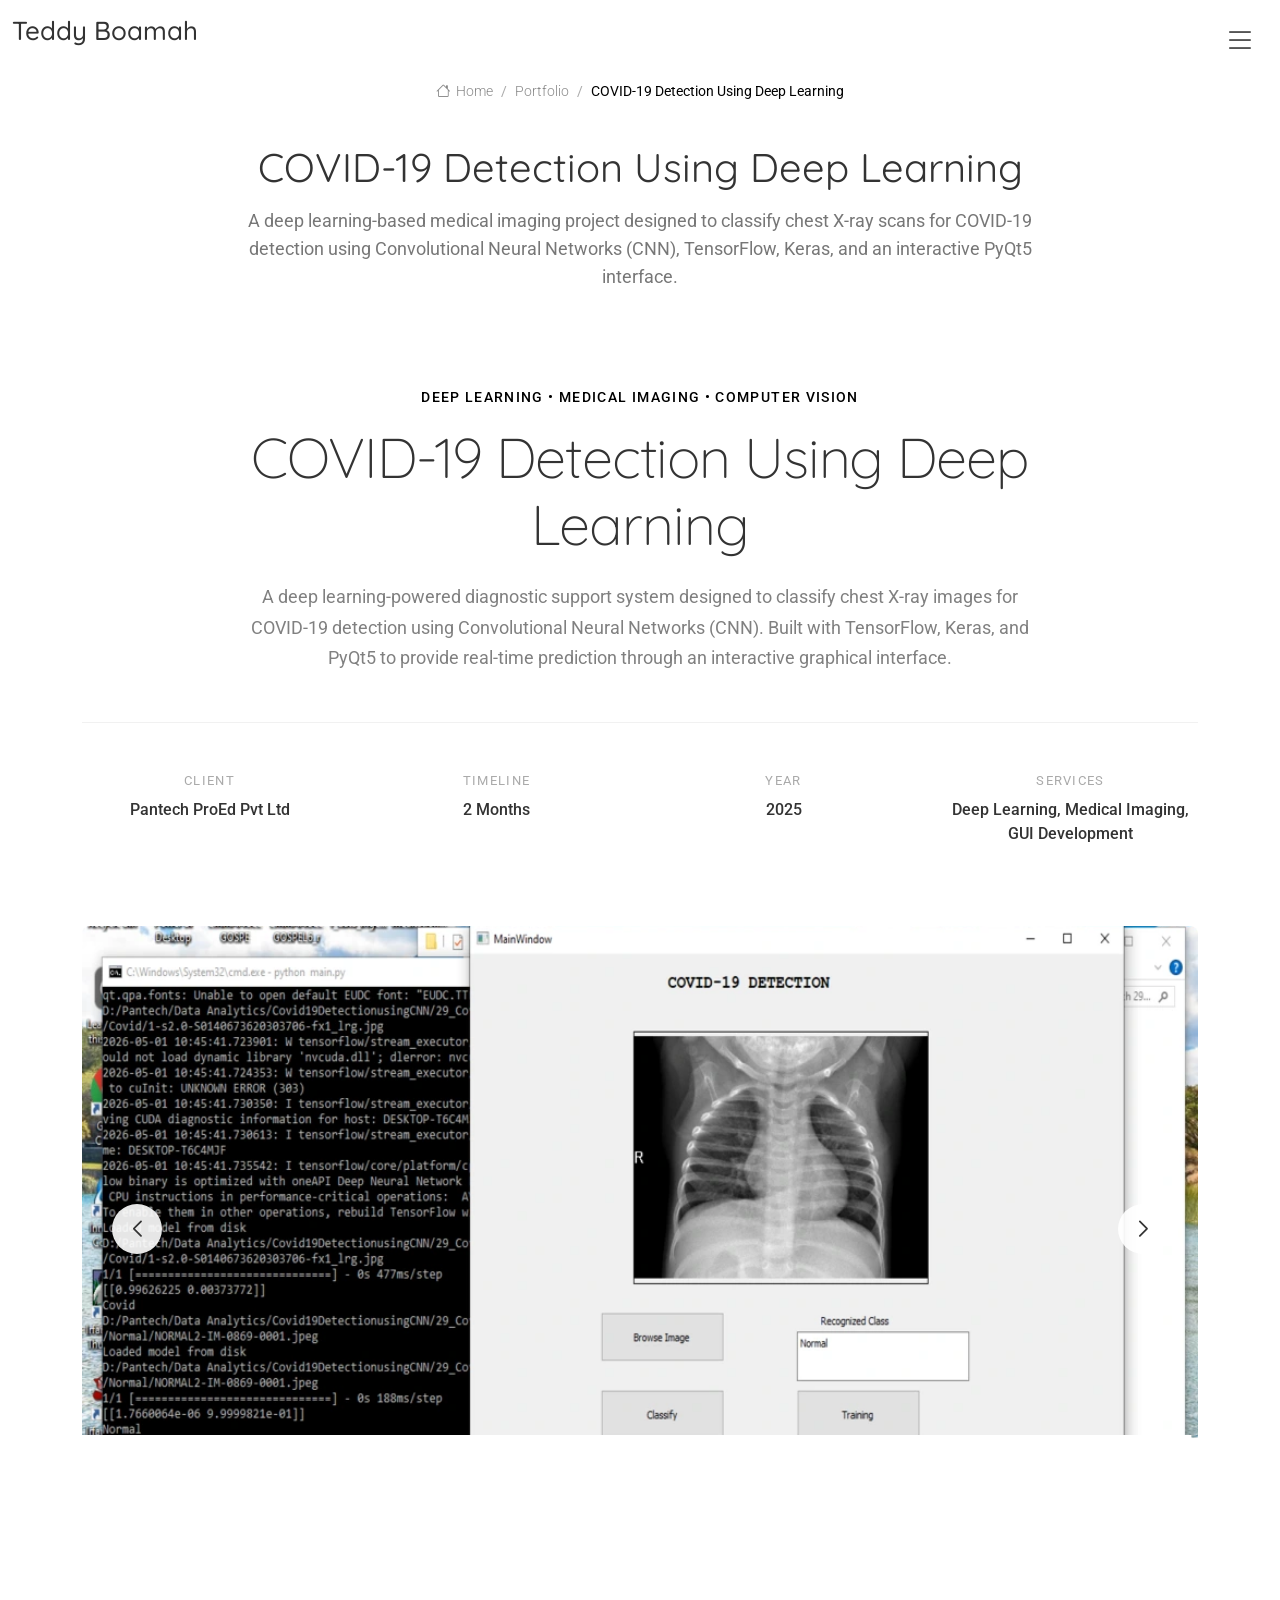
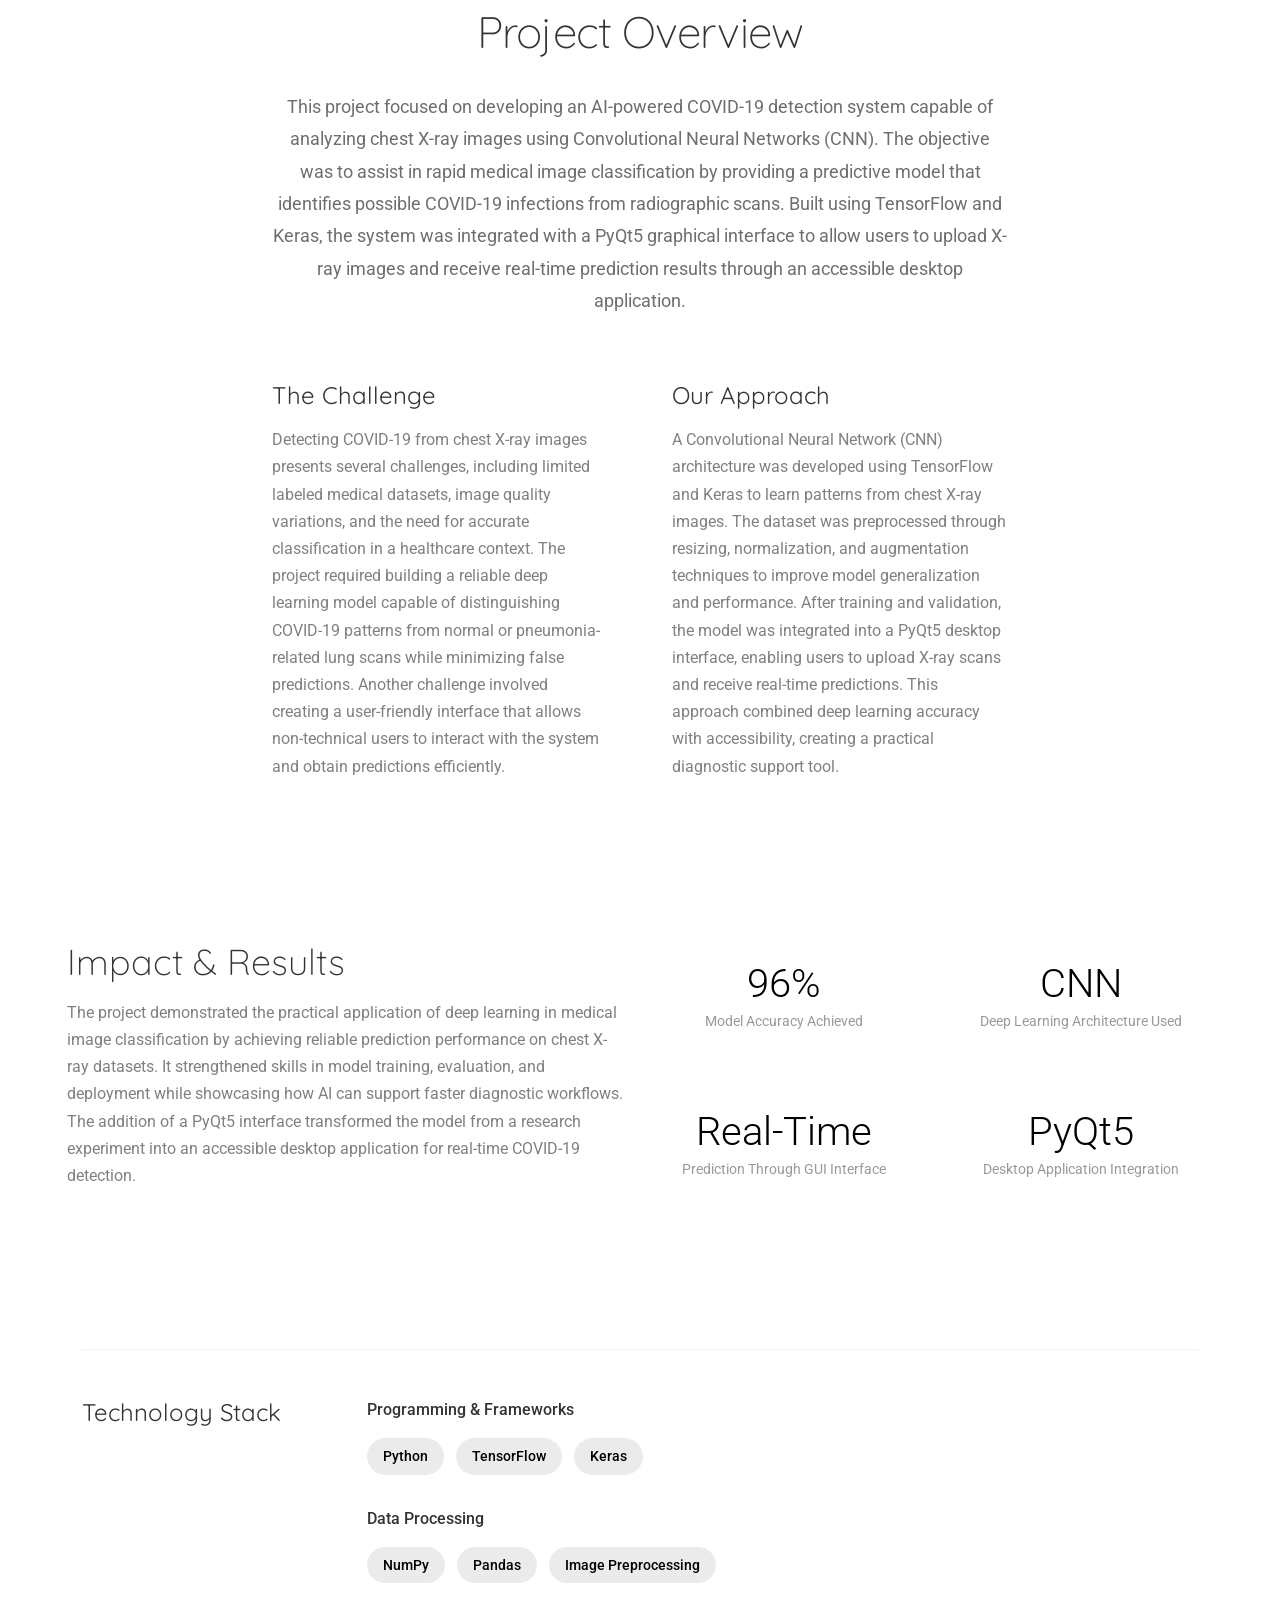
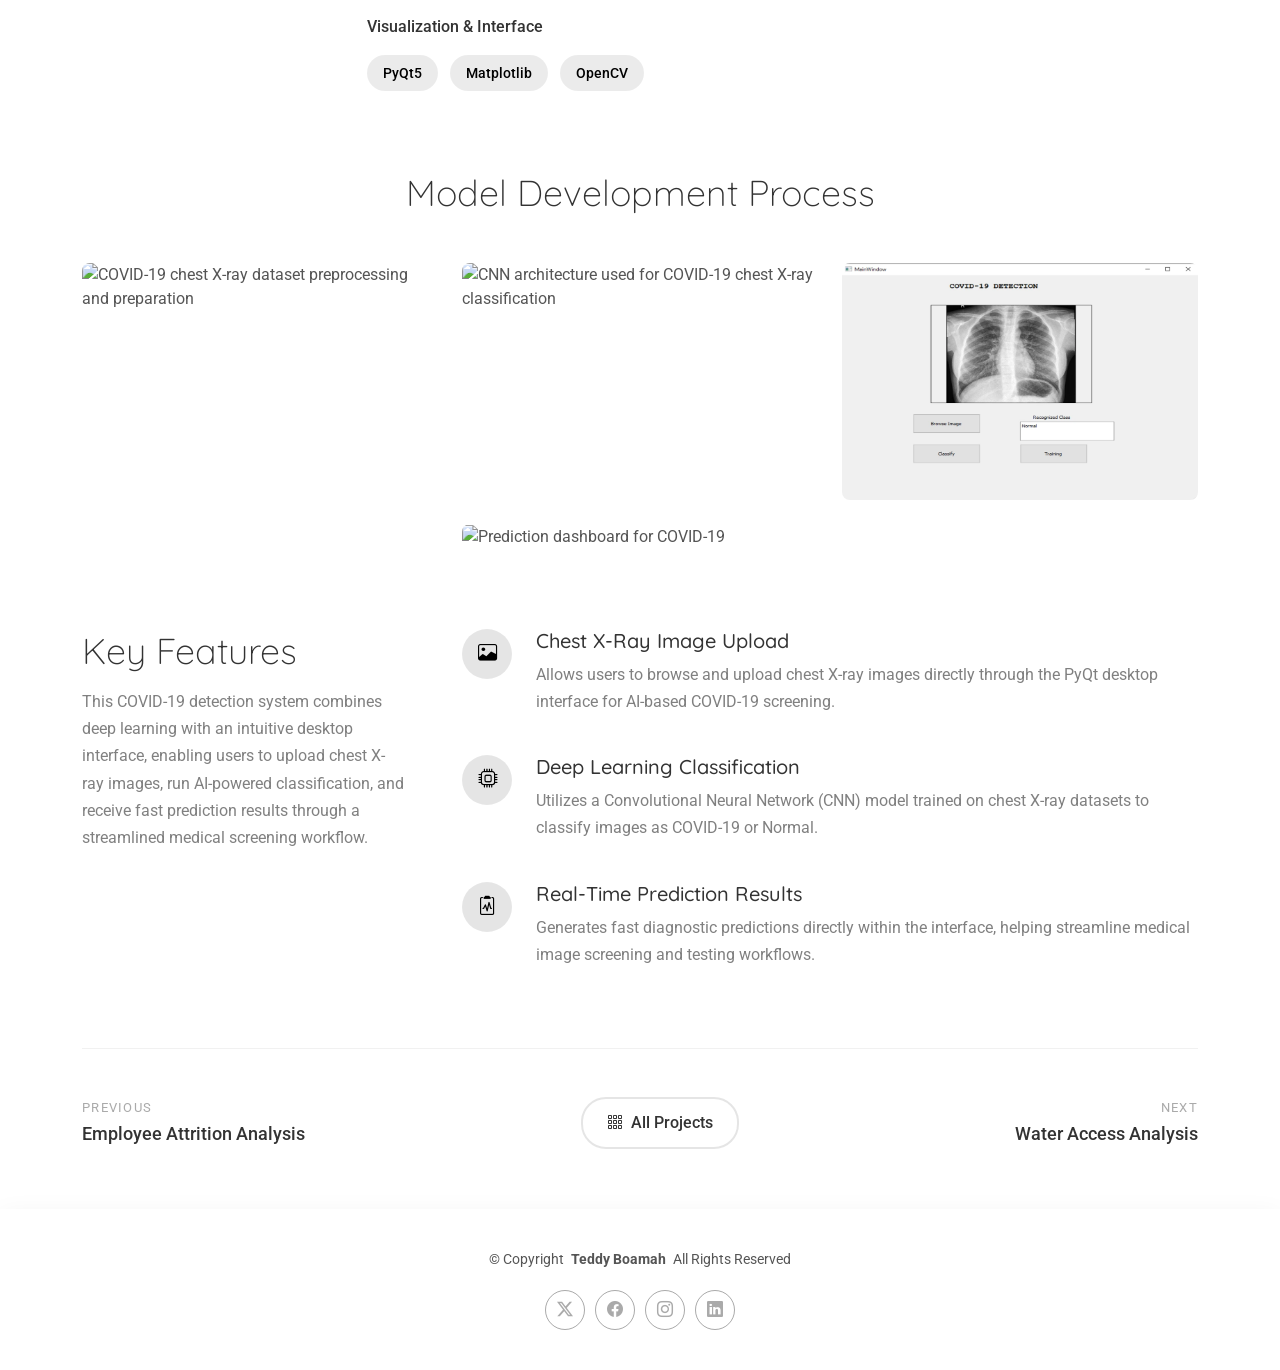
==== commit 5cab0d9b: "Updated portfolio project pages" ====
--- a/portfolio-covid19.html
+++ b/portfolio-covid19.html
@@ -225,7 +225,7 @@
             <div class="col-lg-6">
               <div class="metrics-grid">
                 <div class="metric-item" data-aos="fade-up" data-aos-delay="200">
-                  <div class="metric-number">92%</div>
+                  <div class="metric-number">96%</div>
                   <div class="metric-label">Model Accuracy Achieved</div>
                 </div>
                 <div class="metric-item" data-aos="fade-up" data-aos-delay="250">
@@ -282,23 +282,23 @@
         </div>
 
         <div class="process-gallery" data-aos="fade-up" data-aos-delay="100">
-          <h3>Design Process</h3>
+          <h3>Model Development Process</h3>
           <div class="gallery-masonry">
             <div class="gallery-item large" data-aos="fade-up" data-aos-delay="150">
-              <img src="assets/img/portfolio/portfolio-11.webp" alt="Design process" class="img-fluid glightbox" loading="lazy">
-              <div class="gallery-caption">User Research &amp; Personas</div>
+              <img src="assets/img/portfolio/covid_data_r.webp" alt="COVID-19 chest X-ray dataset preprocessing and preparation" class="img-fluid glightbox" loading="lazy">
+              <div class="gallery-caption">Dataset preparation &amp; cleaning</div>
             </div>
             <div class="gallery-item" data-aos="fade-up" data-aos-delay="200">
-              <img src="assets/img/portfolio/portfolio-12.webp" alt="Design process" class="img-fluid glightbox" loading="lazy">
-              <div class="gallery-caption">Wireframes</div>
+              <img src="assets/img/portfolio/validation_dashboard.webp" alt="CNN architecture used for COVID-19 chest X-ray classification" class="img-fluid glightbox" loading="lazy">
+              <div class="gallery-caption">CNN Model Architecture</div>
             </div>
             <div class="gallery-item" data-aos="fade-up" data-aos-delay="250">
-              <img src="assets/img/portfolio/portfolio-3.webp" alt="Design process" class="img-fluid glightbox" loading="lazy">
-              <div class="gallery-caption">Prototypes</div>
+              <img src="assets/img/portfolio/covid_GUI.webp" alt="PyQt Detection Interface for COVID-19 detection" class="img-fluid glightbox" loading="lazy">
+              <div class="gallery-caption">PyQt Detection Interface</div>
             </div>
             <div class="gallery-item" data-aos="fade-up" data-aos-delay="300">
-              <img src="assets/img/portfolio/portfolio-4.webp" alt="Design process" class="img-fluid glightbox" loading="lazy">
-              <div class="gallery-caption">Final Design</div>
+              <img src="assets/img/portfolio/testing_dashboard_covid.webp" alt="Prediction dashboard for COVID-19" class="img-fluid glightbox" loading="lazy">
+              <div class="gallery-caption">Prediction Results &amp; Testing</div>
             </div>
           </div>
         </div>
@@ -308,36 +308,44 @@
             <div class="col-lg-4">
               <div class="features-intro">
                 <h3>Key Features</h3>
-                <p>Ut enim ad minim veniam quis nostrud exercitation ullamco laboris nisi ut aliquip ex ea commodo consequat.</p>
+                <p>This COVID-19 detection system combines deep learning with an intuitive desktop interface, enabling users to upload chest X-ray images, 
+                  run AI-powered classification, and receive fast prediction results through a streamlined medical screening workflow.
+                </p>
               </div>
             </div>
             <div class="col-lg-8">
               <div class="features-list">
                 <div class="feature-row" data-aos="fade-up" data-aos-delay="150">
                   <div class="feature-icon">
-                    <i class="bi bi-search"></i>
+                    <i class="bi bi-image"></i>
                   </div>
                   <div class="feature-content">
-                    <h4>Advanced Search Filters</h4>
-                    <p>Duis aute irure dolor in reprehenderit in voluptate velit esse cillum dolore eu fugiat nulla pariatur.</p>
+                    <h4>Chest X-Ray Image Upload</h4>
+                    <p>Allows users to browse and upload chest X-ray images directly through 
+                      the PyQt desktop interface for AI-based COVID-19 screening.
+                    </p>
                   </div>
                 </div>
                 <div class="feature-row" data-aos="fade-up" data-aos-delay="200">
                   <div class="feature-icon">
-                    <i class="bi bi-heart"></i>
+                    <i class="bi bi-cpu"></i>
                   </div>
                   <div class="feature-content">
-                    <h4>Sustainability Scoring</h4>
-                    <p>Excepteur sint occaecat cupidatat non proident sunt in culpa qui officia deserunt mollit anim.</p>
+                    <h4>Deep Learning Classification</h4>
+                    <p>Utilizes a Convolutional Neural Network (CNN) model trained on 
+                      chest X-ray datasets to classify images as COVID-19 or Normal.
+                    </p>
                   </div>
                 </div>
                 <div class="feature-row" data-aos="fade-up" data-aos-delay="250">
                   <div class="feature-icon">
-                    <i class="bi bi-people"></i>
+                    <i class="bi bi-clipboard2-pulse"></i>
                   </div>
                   <div class="feature-content">
-                    <h4>Community Reviews</h4>
-                    <p>Sed ut perspiciatis unde omnis iste natus error sit voluptatem accusantium doloremque laudantium.</p>
+                    <h4>Real-Time Prediction Results</h4>
+                    <p>Generates fast diagnostic predictions directly within the interface, 
+                      helping streamline medical image screening and testing workflows.
+                    </p>
                   </div>
                 </div>
               </div>
@@ -347,17 +355,17 @@
 
         <div class="project-footer" data-aos="fade-up" data-aos-delay="200">
           <div class="footer-navigation">
-            <a href="#" class="nav-link prev-project">
+            <a href="portfolio-employee-attrition.html" class="nav-link prev-project">
               <span class="nav-direction">Previous</span>
-              <span class="nav-title">Digital Banking App</span>
+              <span class="nav-title">Employee Attrition Analysis</span>
             </a>
-            <a href="#" class="nav-link all-projects">
+            <a href="index.html#portfolio" class="nav-link all-projects">
               <i class="bi bi-grid-3x3-gap"></i>
               <span>All Projects</span>
             </a>
-            <a href="#" class="nav-link next-project">
+            <a href="portfolio-water-service.html" class="nav-link next-project">
               <span class="nav-direction">Next</span>
-              <span class="nav-title">Healthcare Dashboard</span>
+              <span class="nav-title">Water Access Analysis</span>
             </a>
           </div>
         </div>
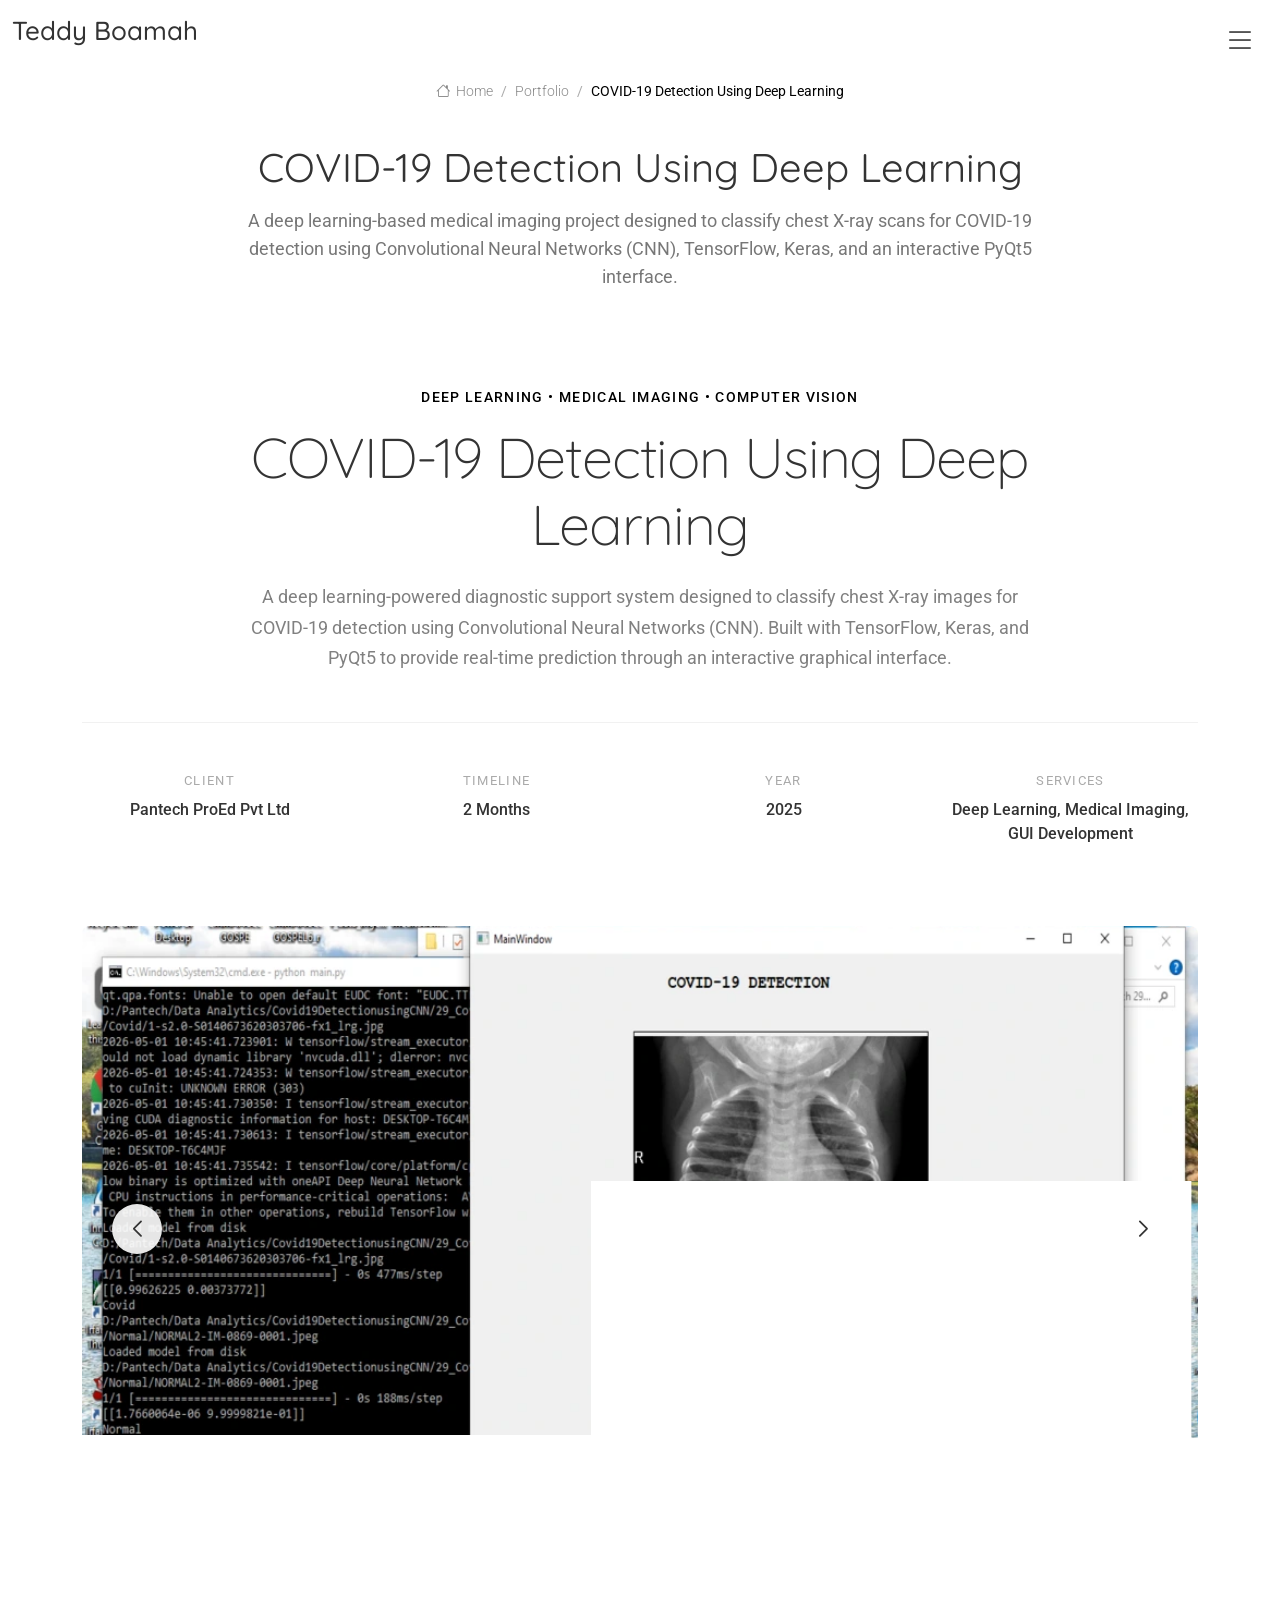
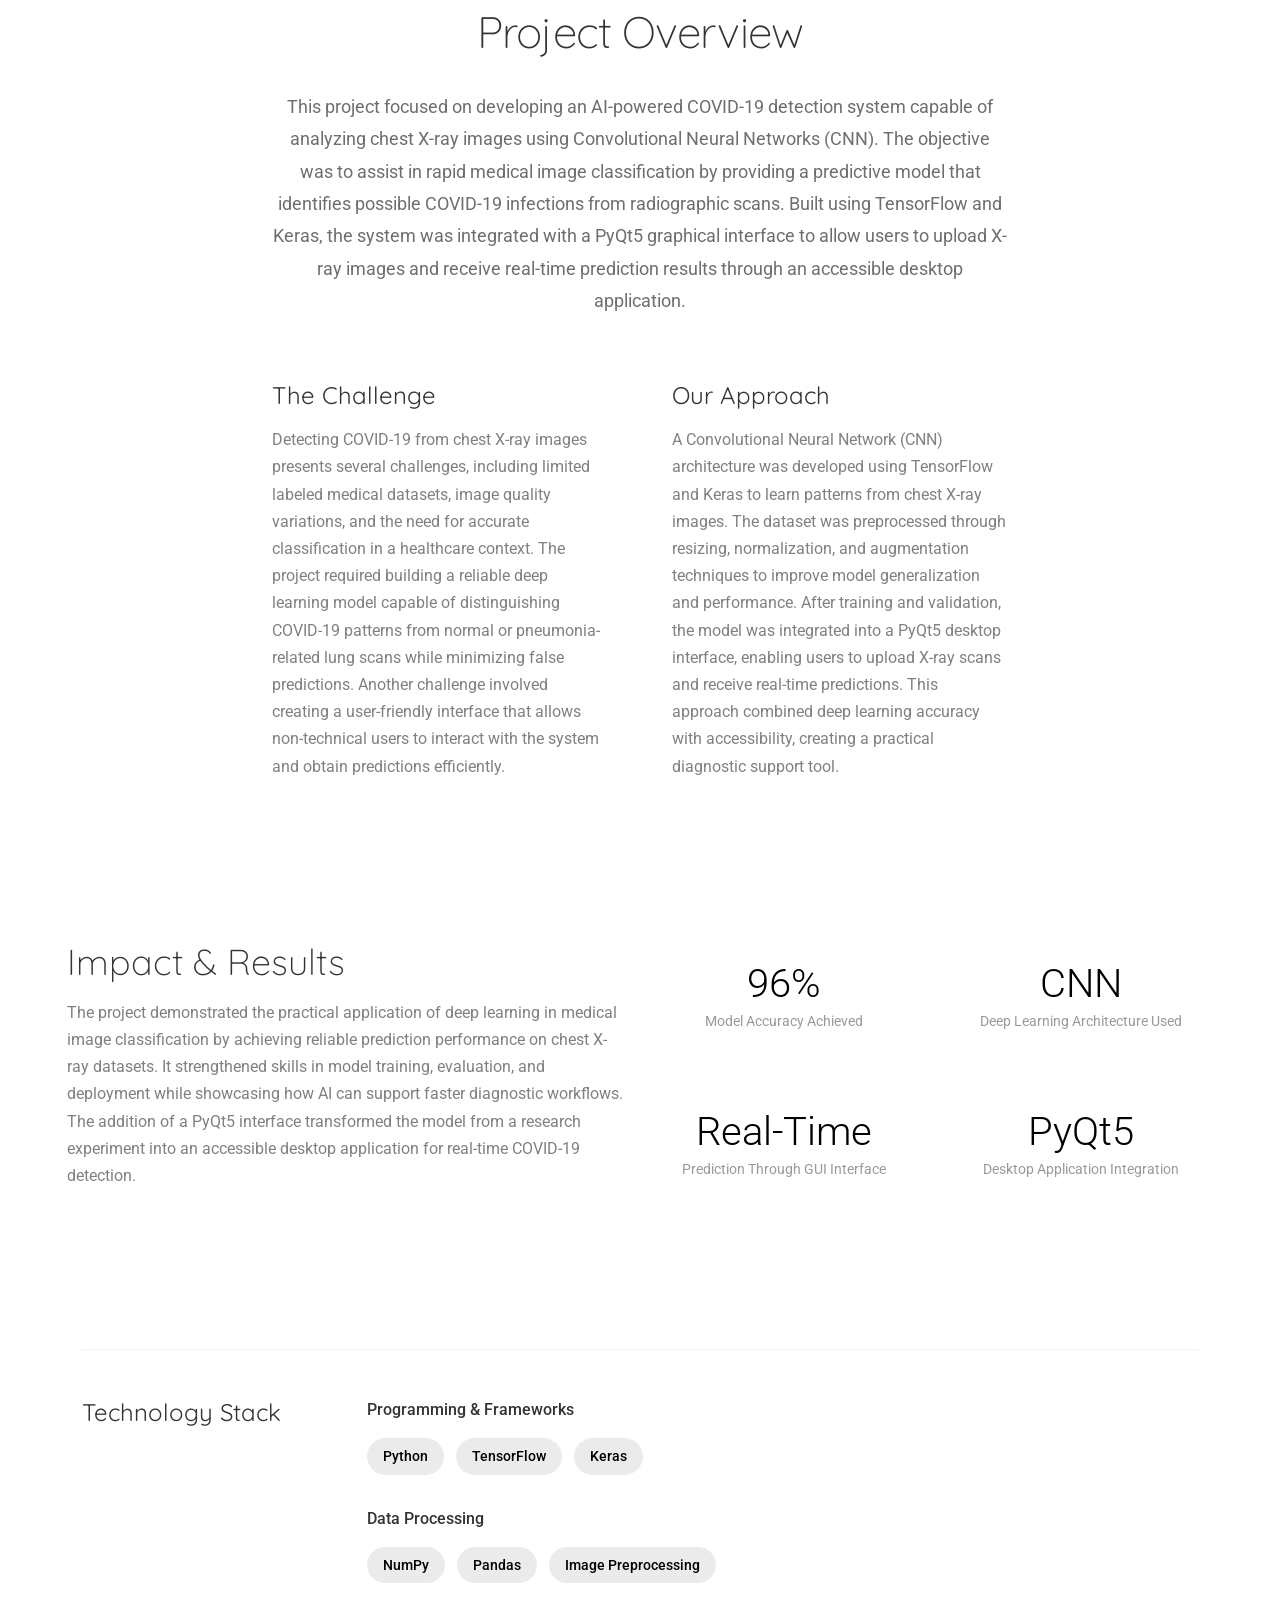
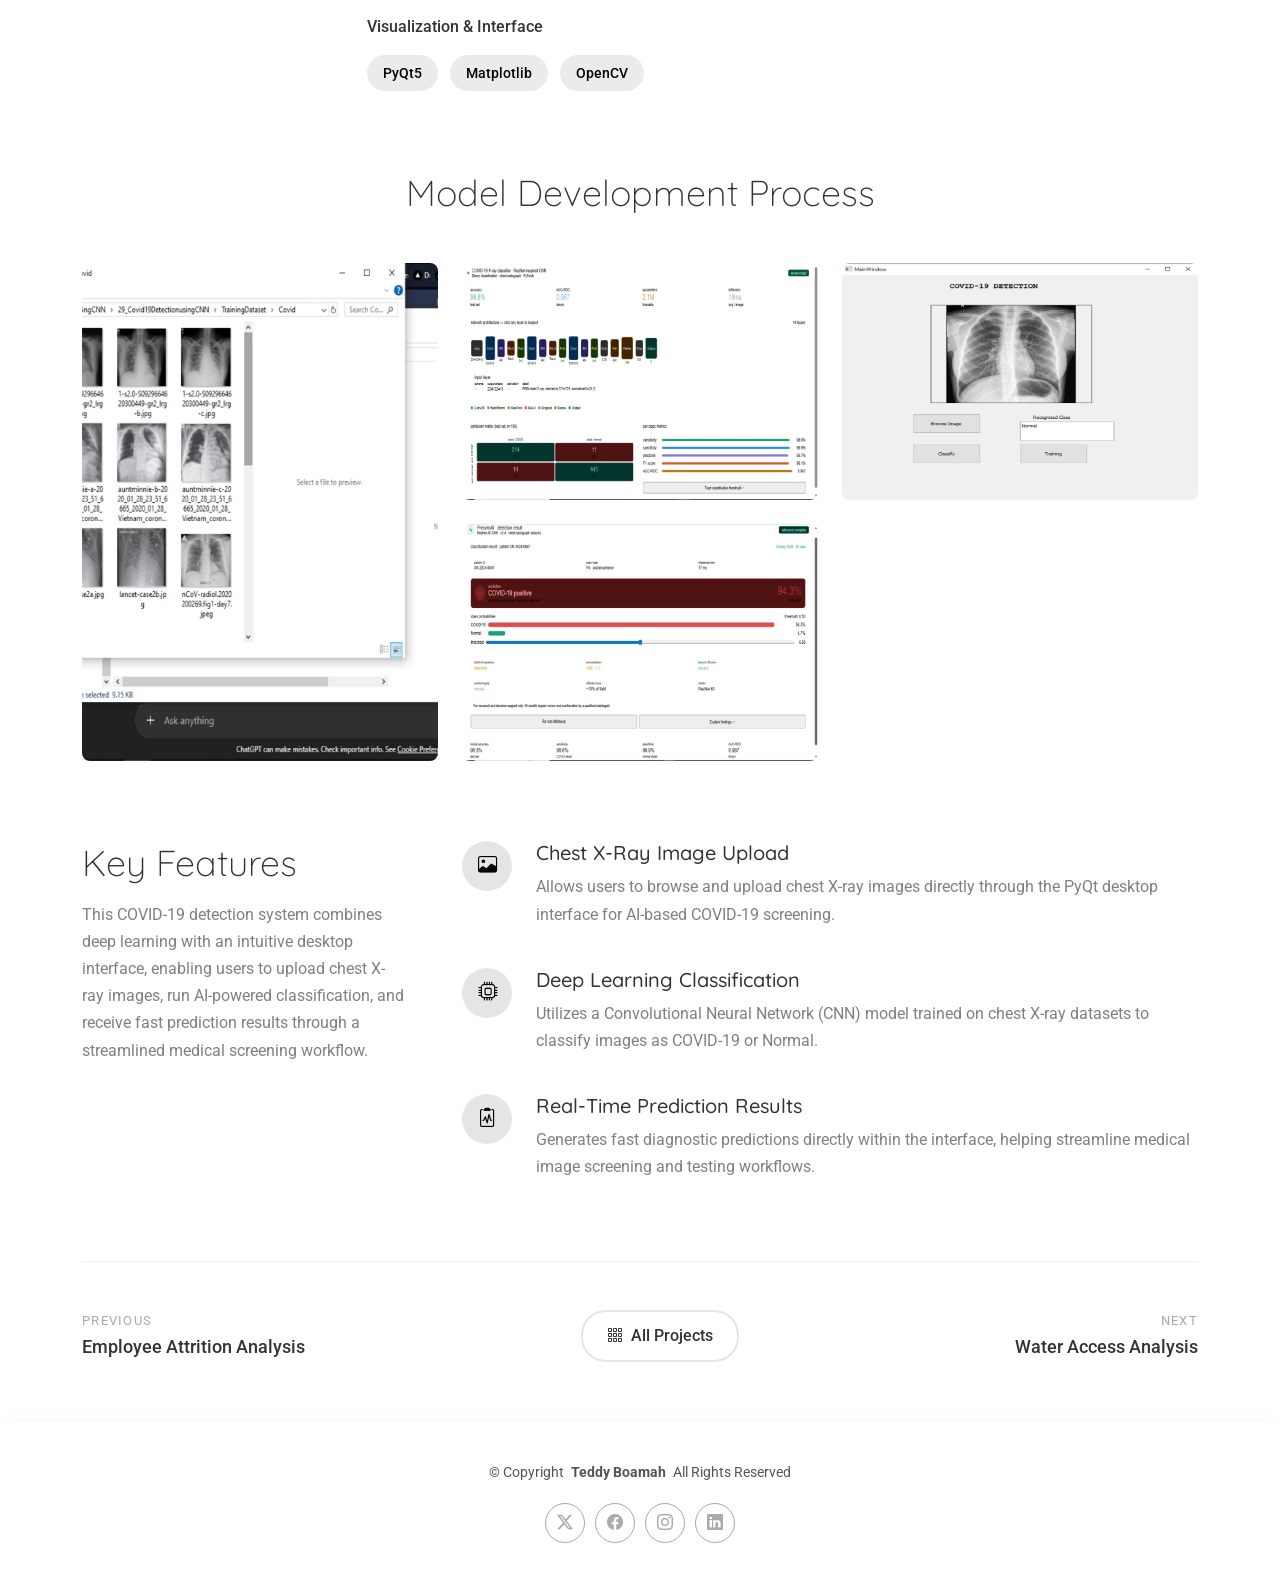
==== commit 5f532e18: "updated for SEO" ====
--- a/portfolio-covid19.html
+++ b/portfolio-covid19.html
@@ -11,15 +11,18 @@
   <meta name="keywords" content="COVID-19 Detection, Deep Learning, CNN, TensorFlow, 
     Keras, PyQt5, Medical Imaging, Chest X-ray Classification, Artificial Intelligence, 
     Machine Learning, Teddy Boamah Portfolio">
-  <!-- Open Graph (for sharing) -->
-  <meta property="og:title" content="Teddy Boamah - AI Developer">
-  <meta property="og:description" content="AI Developer and Entrepreneur building intelligent systems">
-  <meta property="og:image" content="assets/images/Teddy.webp">
-  <meta property="og:type" content="website">
+  
+    <!-- Open Graph (for sharing) -->
+  <meta property="og:title" content="COVID-19 Detection Project | Teddy Boamah">
+  <meta property="og:description" content="Deep learning model for COVID-19 detection using CNN. View implementation and results.">
+  <meta property="og:image" content="https://teddyboamah.com/assets/img/portfolio/covid_file1.webp">
+  <meta property="og:url" content="https://teddyboamah.com/portfolio-covid19.html">
+  <meta property="og:type" content="article">
+  <meta property="og:site_name" content="Teddy Boamah Portfolio">
 
   <!-- Favicons -->
-  <link href="assets/img/favicon.png" rel="icon">
-  <link href="assets/img/apple-touch-icon.png" rel="apple-touch-icon">
+  <link rel="icon" href="/favicon.ico">
+  <link rel="icon" type="image/png" sizes="32x32" href="/assets/img/favicon.png">
 
   <!-- Fonts -->
   <link href="https://fonts.googleapis.com" rel="preconnect">
@@ -35,6 +38,9 @@
 
   <!-- Main CSS File -->
   <link href="assets/css/main.css" rel="stylesheet">
+
+  <!-- Canonical tag for SEO -->
+  <link rel="canonical" href="https://teddyboamah.com/portfolio-covid19.html">
 
 
 </head>
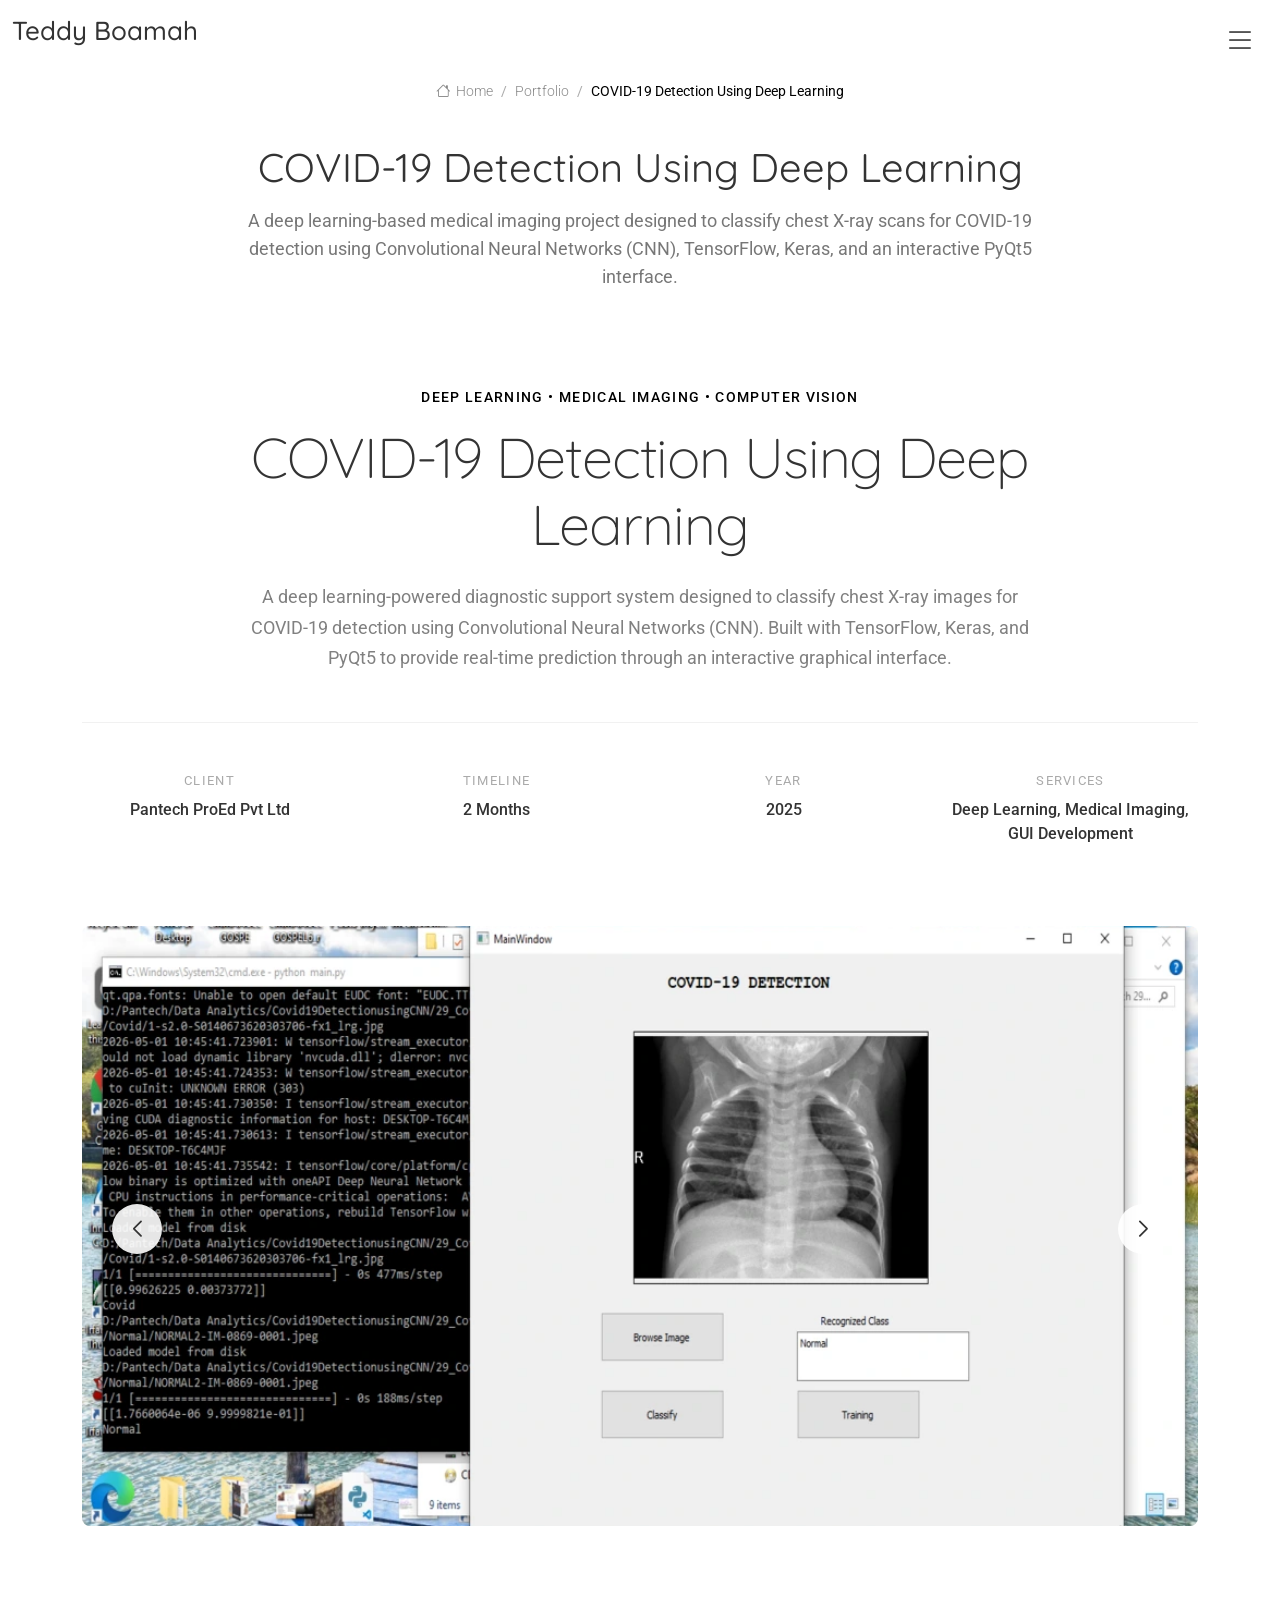
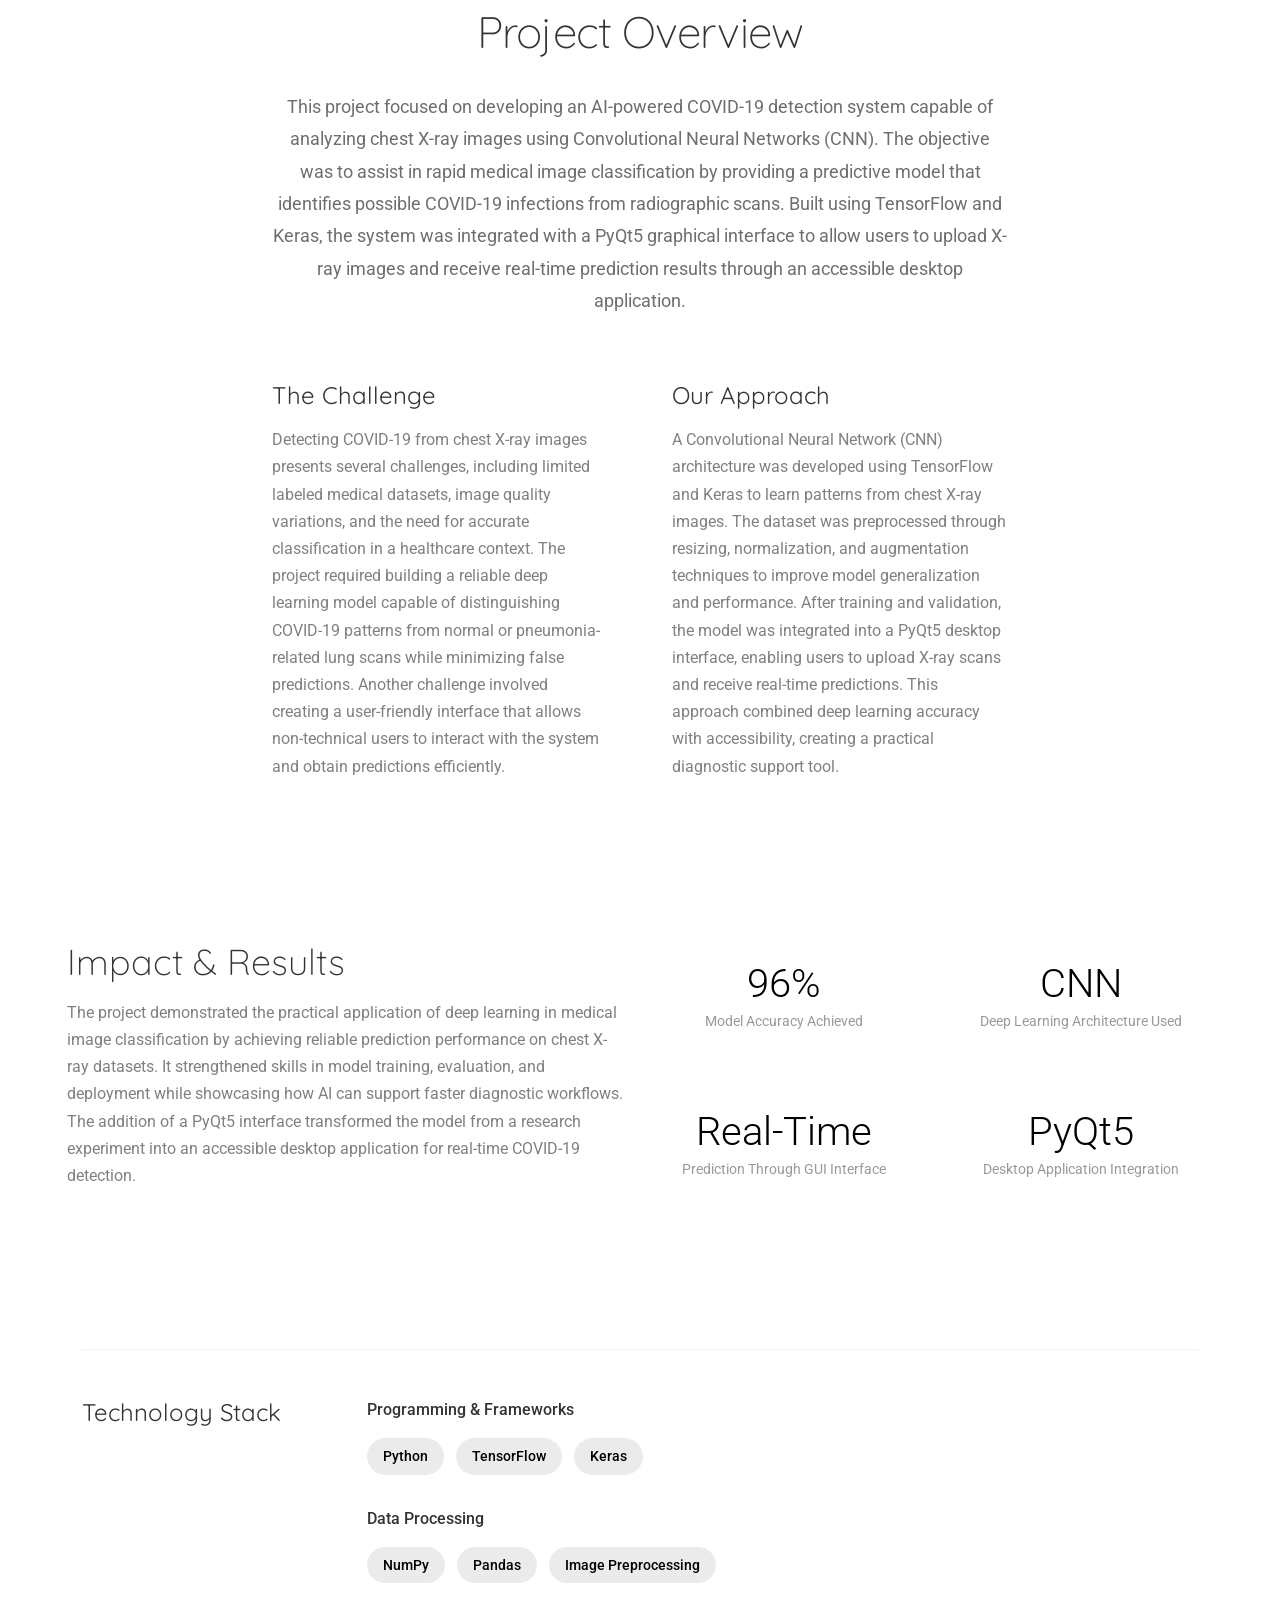
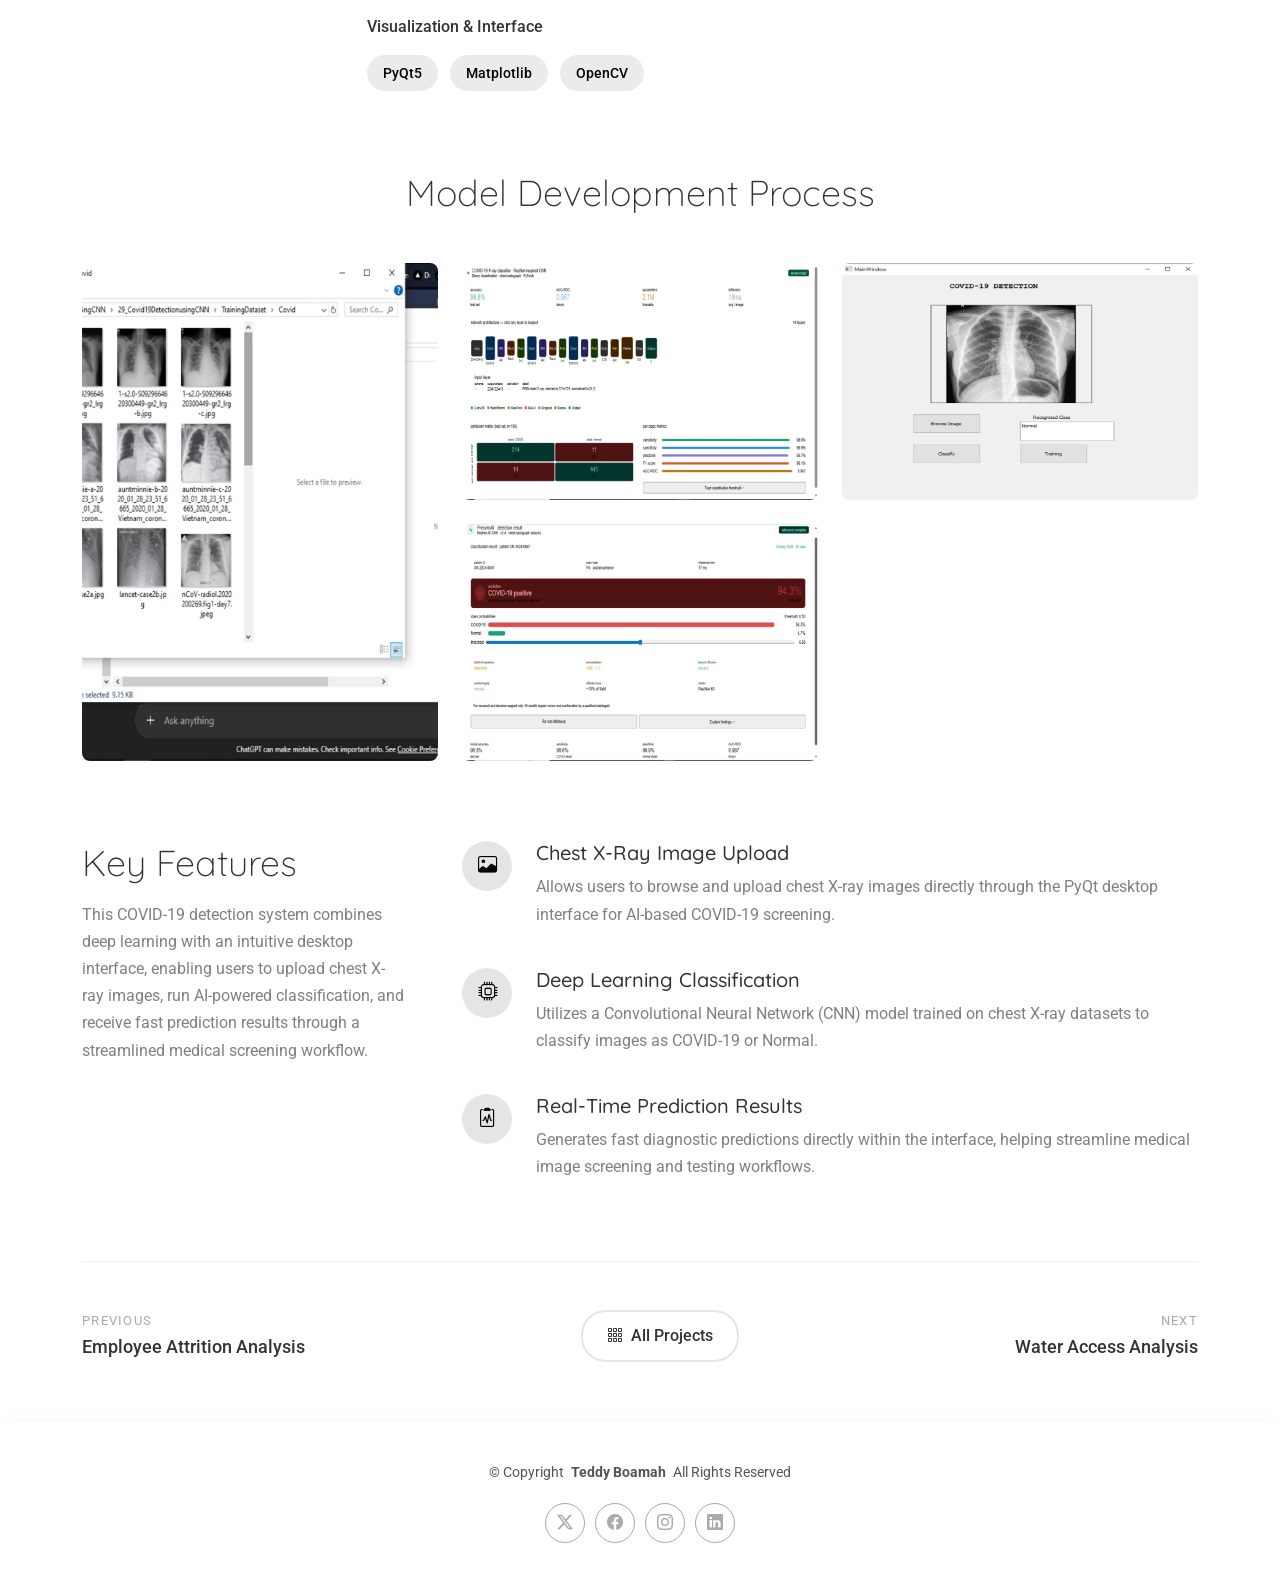
==== commit e0b00111: "Modified Maji Ndogo water access page" ====
--- a/portfolio-covid19.html
+++ b/portfolio-covid19.html
@@ -369,7 +369,7 @@
               <i class="bi bi-grid-3x3-gap"></i>
               <span>All Projects</span>
             </a>
-            <a href="portfolio-water-service.html" class="nav-link next-project">
+            <a href="portfolio-maji-ndogo.html" class="nav-link next-project">
               <span class="nav-direction">Next</span>
               <span class="nav-title">Water Access Analysis</span>
             </a>
